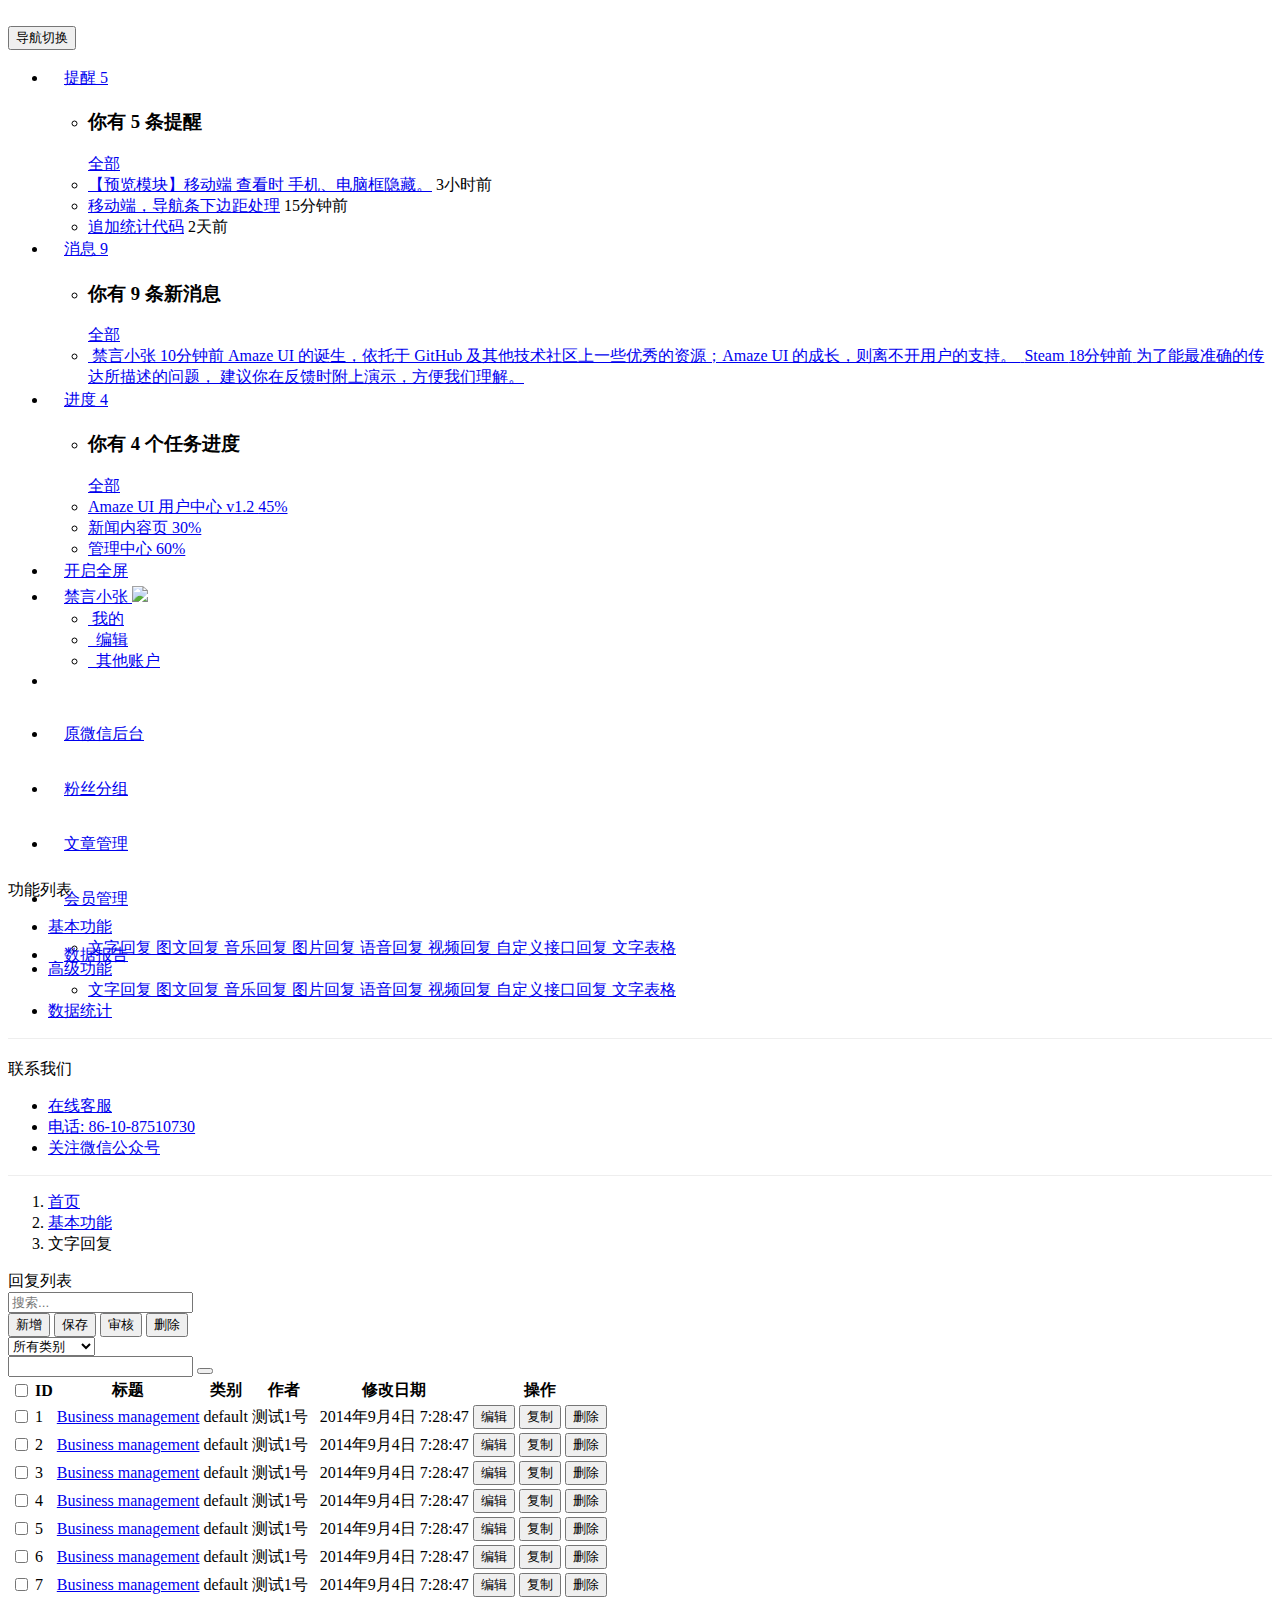
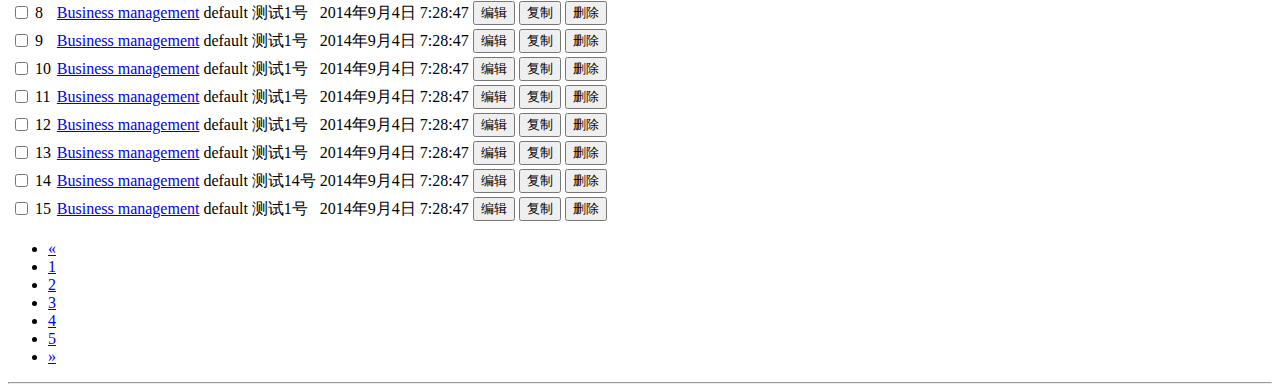
==== admin/table-font-list.html @ ab8e6e26 "左侧面板切换" ====
<!doctype html>
<html>

	<head>
		<meta charset="utf-8">
		<meta http-equiv="X-UA-Compatible" content="IE=edge">
		<title>Amaze UI Admin index Examples</title>
		<meta name="description" content="这是一个 index 页面">
		<meta name="keywords" content="index">
		<meta name="viewport" content="width=device-width, initial-scale=1">
		<meta name="renderer" content="webkit">
		<meta http-equiv="Cache-Control" content="no-siteapp" />
		<link rel="icon" type="image/png" href="assets/i/favicon.png">
		<link rel="apple-touch-icon-precomposed" href="assets/i/app-icon72x72@2x.png">
		<meta name="apple-mobile-web-app-title" content="Amaze UI" />
		<link rel="stylesheet" href="assets/css/amazeui.min.css" />
		<link rel="stylesheet" href="assets/css/admin.css">
		<link rel="stylesheet" href="assets/css/app.css">
		<script src="assets/js/echarts.min.js"></script>
		<style>
			.tpl-page-header-fixed {
				margin-top: 122px;
			}
			
			.nav-list-style {
				height: 52px;
				line-height: 52px;
			}
			
			.am-nav>li>a {
				position: relative;
				display: block;
				padding: .1em 1em;
				border-radius: 0;
				font-size: 16px;
			}
			
			.am-nav>li>a:hover {
				color: #004295;
				/*background-color: #3598dc;*/
				border-bottom: 3px solid #1A5BA1;
			}
			
			.tpl-left-nav-wrapper {
				background-color: white;
				margin-top: 20px;
				border-bottom: 1px solid #eee;
				    box-shadow: inset 0 1px 0 rgba(255, 255, 255, 0.1);
				    border-bottom-left-radius: inherit;
				    border-bottom-right-radius: inherit;
			}
			.tpl-left-nav{
				
			}
			.tpl-left-nav-title {
			        
			}
		</style>
	</head>

	<body data-type="index">

		<header class="am-topbar  admin-header">
			<div class="am-topbar-brand">
				<a href="javascript:;" class="tpl-logo">
					<img src="assets/img/logo.png" alt="">
				</a>
			</div>
			<div class="am-icon-list tpl-header-nav-hover-ico am-fl am-margin-right">

			</div>

			<button class="am-topbar-btn am-topbar-toggle am-btn am-btn-sm am-btn-success am-show-sm-only" data-am-collapse="{target: '#topbar-collapse'}"><span class="am-sr-only">导航切换</span> <span class="am-icon-bars"></span></button>

			<div class="am-collapse am-topbar-collapse" id="topbar-collapse">

				<ul class="am-nav am-nav-pills am-topbar-nav am-topbar-right admin-header-list tpl-header-list">
					<li class="am-dropdown" data-am-dropdown data-am-dropdown-toggle>
						<a class="am-dropdown-toggle tpl-header-list-link" href="javascript:;">
							<span class="am-icon-bell-o"></span> 提醒 <span class="am-badge tpl-badge-success am-round">5</span></span>
						</a>
						<ul class="am-dropdown-content tpl-dropdown-content">
							<li class="tpl-dropdown-content-external">
								<h3>你有 <span class="tpl-color-success">5</span> 条提醒</h3>
								<a href="###">全部</a>
							</li>
							<li class="tpl-dropdown-list-bdbc">
								<a href="#" class="tpl-dropdown-list-fl"><span class="am-icon-btn am-icon-plus tpl-dropdown-ico-btn-size tpl-badge-success"></span> 【预览模块】移动端 查看时 手机、电脑框隐藏。</a>
								<span class="tpl-dropdown-list-fr">3小时前</span>
							</li>
							<li class="tpl-dropdown-list-bdbc">
								<a href="#" class="tpl-dropdown-list-fl"><span class="am-icon-btn am-icon-check tpl-dropdown-ico-btn-size tpl-badge-danger"></span> 移动端，导航条下边距处理</a>
								<span class="tpl-dropdown-list-fr">15分钟前</span>
							</li>
							<li class="tpl-dropdown-list-bdbc">
								<a href="#" class="tpl-dropdown-list-fl"><span class="am-icon-btn am-icon-bell-o tpl-dropdown-ico-btn-size tpl-badge-warning"></span> 追加统计代码</a>
								<span class="tpl-dropdown-list-fr">2天前</span>
							</li>
						</ul>
					</li>
					<li class="am-dropdown" data-am-dropdown data-am-dropdown-toggle>
						<a class="am-dropdown-toggle tpl-header-list-link" href="javascript:;">
							<span class="am-icon-comment-o"></span> 消息 <span class="am-badge tpl-badge-danger am-round">9</span></span>
						</a>
						<ul class="am-dropdown-content tpl-dropdown-content">
							<li class="tpl-dropdown-content-external">
								<h3>你有 <span class="tpl-color-danger">9</span> 条新消息</h3>
								<a href="###">全部</a>
							</li>
							<li>
								<a href="#" class="tpl-dropdown-content-message">
									<span class="tpl-dropdown-content-photo">
                      <img src="assets/img/user02.png" alt=""> </span>
									<span class="tpl-dropdown-content-subject">
                      <span class="tpl-dropdown-content-from"> 禁言小张 </span>
									<span class="tpl-dropdown-content-time">10分钟前 </span>
									</span>
									<span class="tpl-dropdown-content-font"> Amaze UI 的诞生，依托于 GitHub 及其他技术社区上一些优秀的资源；Amaze UI 的成长，则离不开用户的支持。 </span>
								</a>
								<a href="#" class="tpl-dropdown-content-message">
									<span class="tpl-dropdown-content-photo">
                      <img src="assets/img/user03.png" alt=""> </span>
									<span class="tpl-dropdown-content-subject">
                      <span class="tpl-dropdown-content-from"> Steam </span>
									<span class="tpl-dropdown-content-time">18分钟前</span>
									</span>
									<span class="tpl-dropdown-content-font"> 为了能最准确的传达所描述的问题， 建议你在反馈时附上演示，方便我们理解。 </span>
								</a>
							</li>

						</ul>
					</li>
					<li class="am-dropdown" data-am-dropdown data-am-dropdown-toggle>
						<a class="am-dropdown-toggle tpl-header-list-link" href="javascript:;">
							<span class="am-icon-calendar"></span> 进度 <span class="am-badge tpl-badge-primary am-round">4</span></span>
						</a>
						<ul class="am-dropdown-content tpl-dropdown-content">
							<li class="tpl-dropdown-content-external">
								<h3>你有 <span class="tpl-color-primary">4</span> 个任务进度</h3>
								<a href="###">全部</a>
							</li>
							<li>
								<a href="javascript:;" class="tpl-dropdown-content-progress">
									<span class="task">
                        <span class="desc">Amaze UI 用户中心 v1.2 </span>
									<span class="percent">45%</span>
									</span>
									<span class="progress">
                        <div class="am-progress tpl-progress am-progress-striped"><div class="am-progress-bar am-progress-bar-success" style="width:45%"></div></div>
                    </span>
								</a>
							</li>
							<li>
								<a href="javascript:;" class="tpl-dropdown-content-progress">
									<span class="task">
                        <span class="desc">新闻内容页 </span>
									<span class="percent">30%</span>
									</span>
									<span class="progress">
                       <div class="am-progress tpl-progress am-progress-striped"><div class="am-progress-bar am-progress-bar-secondary" style="width:30%"></div></div>
                    </span>
								</a>
							</li>
							<li>
								<a href="javascript:;" class="tpl-dropdown-content-progress">
									<span class="task">
                        <span class="desc">管理中心 </span>
									<span class="percent">60%</span>
									</span>
									<span class="progress">
                        <div class="am-progress tpl-progress am-progress-striped"><div class="am-progress-bar am-progress-bar-warning" style="width:60%"></div></div>
                    </span>
								</a>
							</li>

						</ul>
					</li>
					<li class="am-hide-sm-only">
						<a href="javascript:;" id="admin-fullscreen" class="tpl-header-list-link"><span class="am-icon-arrows-alt"></span> <span class="admin-fullText">开启全屏</span></a>
					</li>

					<li class="am-dropdown" data-am-dropdown data-am-dropdown-toggle>
						<a class="am-dropdown-toggle tpl-header-list-link" href="javascript:;">
							<span class="tpl-header-list-user-nick">禁言小张</span><span class="tpl-header-list-user-ico"> <img src="assets/img/user01.png"></span>
						</a>
						<ul class="am-dropdown-content">
							<li>
								<a href="#"><span class="am-icon-user-secret"></span>&nbsp;我的</a>
							</li>
							<li>
								<a href="#"><span class="am-icon-cog"></span>&nbsp; 编辑</a>
							</li>
							<li>
								<a href="#"><span class="am-icon-users"></span>&nbsp; 其他账户</a>
							</li>
						</ul>
					</li>
					<li>
						<a href="###" class="tpl-header-list-link"><span class="am-icon-sign-out tpl-header-list-ico-out-size"></span></a>
					</li>
				</ul>

				<!--nav-->
				<div class="nav-contain">
					<div class="nav-inner">
						<ul class="am-nav  am-u-md-12 am-topbar-brand am-nav-pills nav-list-style">
							<li class="">
								<a href="../index.html">原微信后台</a>
							</li>
							<li>
								<a href="#">粉丝分组</a>

							</li>
							<li>
								<a href="./example.html">文章管理</a>
							</li>
							<li>
								<a href="./solution.html">会员管理</a>
							</li>
							<li>
								<a href="./news.html">数据报告</a>
								<!-- sub-menu start-->

								<!-- sub-menu end-->
							</li>

						</ul>
					</div>
				</div>
				<!--nav-->
			</div>

		</header>

		<div class="tpl-page-container tpl-page-header-fixed">
			<div class=" tpl-left-nav tpl-left-nav-hover">
				<div class="tpl-left-nav-wrapper">
					<div class="tpl-left-nav-title">
						功能列表
					</div>
					<div class="tpl-left-nav-list">
						<ul class="tpl-left-nav-menu">
							<li class="tpl-left-nav-item">
								<a href="javascript:;" class="nav-link tpl-left-nav-link-list  ">
									<i class="am-icon-gears"style="color: #3774AD;"></i>
									<span>基本功能</span>
									<i class="am-icon-angle-right tpl-left-nav-more-ico am-fr am-margin-right"></i>
								</a>
								<ul class="tpl-left-nav-sub-menu "style="display:block">
									<li>
										<a href="table-font-list.html" class="active" >
											<i class="am-icon-file-text-o" style="color: #1283c8;"></i>
											<span>文字回复</span>
											
										</a>
										<a href="table-font-list.html">
											<i class="am-icon-paste"style="color: #1283c8;"></i>
											<span>图文回复</span>
											
										</a>
										<a href="table-font-list.html">
											<i class="am-icon-music"style="color: #1283c8;"></i>
											<span>音乐回复</span>
											
										</a>
										<a href="table-font-list.html">
											<i class="am-icon-file-image-o"style="color: #1283c8;"></i>
											<span>图片回复</span>
											
										</a>
										<a href="table-font-list.html">
											<i class="am-icon-file-audio-o"style="color: #1283c8;"></i>
											<span>语音回复</span>
											
										</a>
										<a href="table-font-list.html">
											<i class="am-icon-file-movie-o"style="color: #1283c8;"></i>
											<span>视频回复</span>
											
										</a>
										<a href="table-font-list.html">
											<i class="am-icon-gear"style="color: #1283c8;"></i>
											<span>自定义接口回复</span>
											
										</a>
										<a href="table-font-list.html">
											<i class="am-icon-table"style="color: #1283c8;"></i>
											<span>文字表格</span>
											
										</a>

									</li>
								</ul>
							</li>

							<li class="tpl-left-nav-item">
								<a href="javascript:;" class="nav-link tpl-left-nav-link-list">
									<i class="am-icon-suitcase"style="color: #3774AD;"></i>
									<span>高级功能</span>
									<i class="am-icon-angle-right tpl-left-nav-more-ico am-fr am-margin-right"></i>
								</a>
								<ul class="tpl-left-nav-sub-menu">
									<li>
										<a href="table-font-list.html">
											<i class="am-icon-file-text-o"></i>
											<span>文字回复</span>
											
										</a>
										<a href="table-font-list.html">
											<i class="am-icon-paste"></i>
											<span>图文回复</span>
											
										</a>
										<a href="table-font-list.html">
											<i class="am-icon-music"></i>
											<span>音乐回复</span>
											
										</a>
										<a href="table-font-list.html">
											<i class="am-icon-file-image-o"></i>
											<span>图片回复</span>
											
										</a>
										<a href="table-font-list.html">
											<i class="am-icon-file-audio-o"></i>
											<span>语音回复</span>
											
										</a>
										<a href="table-font-list.html">
											<i class="am-icon-file-movie-o"></i>
											<span>视频回复</span>
											
										</a>
										<a href="table-font-list.html">
											<i class="am-icon-gear"></i>
											<span>自定义接口回复</span>
											
										</a>
										<a href="table-font-list.html">
											<i class="am-icon-table"></i>
											<span>文字表格</span>
											
										</a>

									</li>
								</ul>
							</li>

							<li class="tpl-left-nav-item">
								<a href="login.html" class="nav-link tpl-left-nav-link-list">
									<i class="am-icon-pie-chart"style="color: #3774AD;"></i>
									<span>数据统计</span>

								</a>
							</li>
						</ul>
					</div>
				</div>
			
				<div class="tpl-left-nav-wrapper">
					<div class="tpl-left-nav-title">
						联系我们
					</div>
					<div class="tpl-left-nav-list">
						<ul class="tpl-left-nav-menu">
							<li class="tpl-left-nav-item">
								<a href="javascript:;" class="nav-link tpl-left-nav-link-list">
									<i class="am-icon-stethoscope am-success" style="color:#44b549 ;"></i>
									<span>在线客服</span>
									<i class="am-icon-angle-right tpl-left-nav-more-ico am-fr am-margin-right"></i>
								</a>
								
							</li>
							
							<li class="tpl-left-nav-item">
								<a href="javascript:;" class="nav-link tpl-left-nav-link-list">
									<i class="am-icon-phone-square am-secondary" style="color: #0171bc;"></i>
									<span>电话: 86-10-87510730 </span>
									<i class="am-icon-angle-right tpl-left-nav-more-ico am-fr am-margin-right"></i>
								</a>
								
							</li>
							<li class="tpl-left-nav-item">
								<a href="javascript:;" class="nav-link tpl-left-nav-link-list am-success ">
									<i class="am-success am-icon-weixin " style="color:#44b549;"></i>
									<span>关注微信公众号</span>
									<i class="am-icon-angle-right tpl-left-nav-more-ico am-fr am-margin-right"></i>
								</a>
								
							</li>

							
							
							</li>
						</ul>
					</div>
				</div>

			</div>
               <!--内容区域-->
			<div class="tpl-content-wrapper">
            <ol class="am-breadcrumb">
                <li><a href="#" class="am-icon-home">首页</a></li>
                <li><a href="#">基本功能</a></li>
                <li class="am-active">文字回复</li>
            </ol>
            <div class="tpl-portlet-components">
                <div class="portlet-title">
                    <div class="caption font-green bold">
                        <span class="am-icon-code"></span>回复列表
                    </div>
                    <div class="tpl-portlet-input tpl-fz-ml">
                        <div class="portlet-input input-small input-inline">
                            <div class="input-icon right">
                                <i class="am-icon-search"></i>
                                <input type="text" class="form-control form-control-solid" placeholder="搜索..."> </div>
                        </div>
                    </div>


                </div>
                <div class="tpl-block">
                    <div class="am-g">
                        <div class="am-u-sm-12 am-u-md-6">
                            <div class="am-btn-toolbar">
                                <div class="am-btn-group am-btn-group-xs">
                                    <button type="button" class="am-btn am-btn-default am-btn-success"><span class="am-icon-plus"></span> 新增</button>
                                    <button type="button" class="am-btn am-btn-default am-btn-secondary"><span class="am-icon-save"></span> 保存</button>
                                    <button type="button" class="am-btn am-btn-default am-btn-warning"><span class="am-icon-archive"></span> 审核</button>
                                    <button type="button" class="am-btn am-btn-default am-btn-danger"><span class="am-icon-trash-o"></span> 删除</button>
                                </div>
                            </div>
                        </div>
                        <div class="am-u-sm-12 am-u-md-3">
                            <div class="am-form-group">
                                <select data-am-selected="{btnSize: 'sm'}">
              <option value="option1">所有类别</option>
              <option value="option2">IT业界</option>
              <option value="option3">数码产品</option>
              <option value="option3">笔记本电脑</option>
              <option value="option3">平板电脑</option>
              <option value="option3">只能手机</option>
              <option value="option3">超极本</option>
            </select>
                            </div>
                        </div>
                        <div class="am-u-sm-12 am-u-md-3">
                            <div class="am-input-group am-input-group-sm">
                                <input type="text" class="am-form-field">
                                <span class="am-input-group-btn">
            <button class="am-btn  am-btn-default am-btn-success tpl-am-btn-success am-icon-search" type="button"></button>
          </span>
                            </div>
                        </div>
                    </div>
                    <div class="am-g">
                        <div class="am-u-sm-12">
                            <form class="am-form">
                                <table class="am-table am-table-striped am-table-hover table-main">
                                    <thead>
                                        <tr>
                                            <th class="table-check"><input type="checkbox" class="tpl-table-fz-check"></th>
                                            <th class="table-id">ID</th>
                                            <th class="table-title">标题</th>
                                            <th class="table-type">类别</th>
                                            <th class="table-author am-hide-sm-only">作者</th>
                                            <th class="table-date am-hide-sm-only">修改日期</th>
                                            <th class="table-set">操作</th>
                                        </tr>
                                    </thead>
                                    <tbody>
                                        <tr>
                                            <td><input type="checkbox"></td>
                                            <td>1</td>
                                            <td><a href="#">Business management</a></td>
                                            <td>default</td>
                                            <td class="am-hide-sm-only">测试1号</td>
                                            <td class="am-hide-sm-only">2014年9月4日 7:28:47</td>
                                            <td>
                                                <div class="am-btn-toolbar">
                                                    <div class="am-btn-group am-btn-group-xs">
                                                        <button class="am-btn am-btn-default am-btn-xs am-text-secondary"><span class="am-icon-pencil-square-o"></span> 编辑</button>
                                                        <button class="am-btn am-btn-default am-btn-xs am-hide-sm-only"><span class="am-icon-copy"></span> 复制</button>
                                                        <button class="am-btn am-btn-default am-btn-xs am-text-danger am-hide-sm-only"><span class="am-icon-trash-o"></span> 删除</button>
                                                    </div>
                                                </div>
                                            </td>
                                        </tr>
                                        <tr>
                                            <td><input type="checkbox"></td>
                                            <td>2</td>
                                            <td><a href="#">Business management</a></td>
                                            <td>default</td>
                                            <td class="am-hide-sm-only">测试1号</td>
                                            <td class="am-hide-sm-only">2014年9月4日 7:28:47</td>
                                            <td>
                                                <div class="am-btn-toolbar">
                                                    <div class="am-btn-group am-btn-group-xs">
                                                        <button class="am-btn am-btn-default am-btn-xs am-text-secondary"><span class="am-icon-pencil-square-o"></span> 编辑</button>
                                                        <button class="am-btn am-btn-default am-btn-xs am-hide-sm-only"><span class="am-icon-copy"></span> 复制</button>
                                                        <button class="am-btn am-btn-default am-btn-xs am-text-danger am-hide-sm-only"><span class="am-icon-trash-o"></span> 删除</button>
                                                    </div>
                                                </div>
                                            </td>
                                        </tr>
                                        <tr>
                                            <td><input type="checkbox"></td>
                                            <td>3</td>
                                            <td><a href="#">Business management</a></td>
                                            <td>default</td>
                                            <td class="am-hide-sm-only">测试1号</td>
                                            <td class="am-hide-sm-only">2014年9月4日 7:28:47</td>
                                            <td>
                                                <div class="am-btn-toolbar">
                                                    <div class="am-btn-group am-btn-group-xs">
                                                        <button class="am-btn am-btn-default am-btn-xs am-text-secondary"><span class="am-icon-pencil-square-o"></span> 编辑</button>
                                                        <button class="am-btn am-btn-default am-btn-xs am-hide-sm-only"><span class="am-icon-copy"></span> 复制</button>
                                                        <button class="am-btn am-btn-default am-btn-xs am-text-danger am-hide-sm-only"><span class="am-icon-trash-o"></span> 删除</button>
                                                    </div>
                                                </div>
                                            </td>
                                        </tr>
                                        <tr>
                                            <td><input type="checkbox"></td>
                                            <td>4</td>
                                            <td><a href="#">Business management</a></td>
                                            <td>default</td>
                                            <td class="am-hide-sm-only">测试1号</td>
                                            <td class="am-hide-sm-only">2014年9月4日 7:28:47</td>
                                            <td>
                                                <div class="am-btn-toolbar">
                                                    <div class="am-btn-group am-btn-group-xs">
                                                        <button class="am-btn am-btn-default am-btn-xs am-text-secondary"><span class="am-icon-pencil-square-o"></span> 编辑</button>
                                                        <button class="am-btn am-btn-default am-btn-xs am-hide-sm-only"><span class="am-icon-copy"></span> 复制</button>
                                                        <button class="am-btn am-btn-default am-btn-xs am-text-danger am-hide-sm-only"><span class="am-icon-trash-o"></span> 删除</button>
                                                    </div>
                                                </div>
                                            </td>
                                        </tr>
                                        <tr>
                                            <td><input type="checkbox"></td>
                                            <td>5</td>
                                            <td><a href="#">Business management</a></td>
                                            <td>default</td>
                                            <td class="am-hide-sm-only">测试1号</td>
                                            <td class="am-hide-sm-only">2014年9月4日 7:28:47</td>
                                            <td>
                                                <div class="am-btn-toolbar">
                                                    <div class="am-btn-group am-btn-group-xs">
                                                        <button class="am-btn am-btn-default am-btn-xs am-text-secondary"><span class="am-icon-pencil-square-o"></span> 编辑</button>
                                                        <button class="am-btn am-btn-default am-btn-xs am-hide-sm-only"><span class="am-icon-copy"></span> 复制</button>
                                                        <button class="am-btn am-btn-default am-btn-xs am-text-danger am-hide-sm-only"><span class="am-icon-trash-o"></span> 删除</button>
                                                    </div>
                                                </div>
                                            </td>
                                        </tr>
                                        <tr>
                                            <td><input type="checkbox"></td>
                                            <td>6</td>
                                            <td><a href="#">Business management</a></td>
                                            <td>default</td>
                                            <td class="am-hide-sm-only">测试1号</td>
                                            <td class="am-hide-sm-only">2014年9月4日 7:28:47</td>
                                            <td>
                                                <div class="am-btn-toolbar">
                                                    <div class="am-btn-group am-btn-group-xs">
                                                        <button class="am-btn am-btn-default am-btn-xs am-text-secondary"><span class="am-icon-pencil-square-o"></span> 编辑</button>
                                                        <button class="am-btn am-btn-default am-btn-xs am-hide-sm-only"><span class="am-icon-copy"></span> 复制</button>
                                                        <button class="am-btn am-btn-default am-btn-xs am-text-danger am-hide-sm-only"><span class="am-icon-trash-o"></span> 删除</button>
                                                    </div>
                                                </div>
                                            </td>
                                        </tr>
                                        <tr>
                                            <td><input type="checkbox"></td>
                                            <td>7</td>
                                            <td><a href="#">Business management</a></td>
                                            <td>default</td>
                                            <td class="am-hide-sm-only">测试1号</td>
                                            <td class="am-hide-sm-only">2014年9月4日 7:28:47</td>
                                            <td>
                                                <div class="am-btn-toolbar">
                                                    <div class="am-btn-group am-btn-group-xs">
                                                        <button class="am-btn am-btn-default am-btn-xs am-text-secondary"><span class="am-icon-pencil-square-o"></span> 编辑</button>
                                                        <button class="am-btn am-btn-default am-btn-xs am-hide-sm-only"><span class="am-icon-copy"></span> 复制</button>
                                                        <button class="am-btn am-btn-default am-btn-xs am-text-danger am-hide-sm-only"><span class="am-icon-trash-o"></span> 删除</button>
                                                    </div>
                                                </div>
                                            </td>
                                        </tr>
                                        <tr>
                                            <td><input type="checkbox"></td>
                                            <td>8</td>
                                            <td><a href="#">Business management</a></td>
                                            <td>default</td>
                                            <td class="am-hide-sm-only">测试1号</td>
                                            <td class="am-hide-sm-only">2014年9月4日 7:28:47</td>
                                            <td>
                                                <div class="am-btn-toolbar">
                                                    <div class="am-btn-group am-btn-group-xs">
                                                        <button class="am-btn am-btn-default am-btn-xs am-text-secondary"><span class="am-icon-pencil-square-o"></span> 编辑</button>
                                                        <button class="am-btn am-btn-default am-btn-xs am-hide-sm-only"><span class="am-icon-copy"></span> 复制</button>
                                                        <button class="am-btn am-btn-default am-btn-xs am-text-danger am-hide-sm-only"><span class="am-icon-trash-o"></span> 删除</button>
                                                    </div>
                                                </div>
                                            </td>
                                        </tr>
                                        <tr>
                                            <td><input type="checkbox"></td>
                                            <td>9</td>
                                            <td><a href="#">Business management</a></td>
                                            <td>default</td>
                                            <td class="am-hide-sm-only">测试1号</td>
                                            <td class="am-hide-sm-only">2014年9月4日 7:28:47</td>
                                            <td>
                                                <div class="am-btn-toolbar">
                                                    <div class="am-btn-group am-btn-group-xs">
                                                        <button class="am-btn am-btn-default am-btn-xs am-text-secondary"><span class="am-icon-pencil-square-o"></span> 编辑</button>
                                                        <button class="am-btn am-btn-default am-btn-xs am-hide-sm-only"><span class="am-icon-copy"></span> 复制</button>
                                                        <button class="am-btn am-btn-default am-btn-xs am-text-danger am-hide-sm-only"><span class="am-icon-trash-o"></span> 删除</button>
                                                    </div>
                                                </div>
                                            </td>
                                        </tr>
                                        <tr>
                                            <td><input type="checkbox"></td>
                                            <td>10</td>
                                            <td><a href="#">Business management</a></td>
                                            <td>default</td>
                                            <td class="am-hide-sm-only">测试1号</td>
                                            <td class="am-hide-sm-only">2014年9月4日 7:28:47</td>
                                            <td>
                                                <div class="am-btn-toolbar">
                                                    <div class="am-btn-group am-btn-group-xs">
                                                        <button class="am-btn am-btn-default am-btn-xs am-text-secondary"><span class="am-icon-pencil-square-o"></span> 编辑</button>
                                                        <button class="am-btn am-btn-default am-btn-xs am-hide-sm-only"><span class="am-icon-copy"></span> 复制</button>
                                                        <button class="am-btn am-btn-default am-btn-xs am-text-danger am-hide-sm-only"><span class="am-icon-trash-o"></span> 删除</button>
                                                    </div>
                                                </div>
                                            </td>
                                        </tr>
                                        <tr>
                                            <td><input type="checkbox"></td>
                                            <td>11</td>
                                            <td><a href="#">Business management</a></td>
                                            <td>default</td>
                                            <td class="am-hide-sm-only">测试1号</td>
                                            <td class="am-hide-sm-only">2014年9月4日 7:28:47</td>
                                            <td>
                                                <div class="am-btn-toolbar">
                                                    <div class="am-btn-group am-btn-group-xs">
                                                        <button class="am-btn am-btn-default am-btn-xs am-text-secondary"><span class="am-icon-pencil-square-o"></span> 编辑</button>
                                                        <button class="am-btn am-btn-default am-btn-xs am-hide-sm-only"><span class="am-icon-copy"></span> 复制</button>
                                                        <button class="am-btn am-btn-default am-btn-xs am-text-danger am-hide-sm-only"><span class="am-icon-trash-o"></span> 删除</button>
                                                    </div>
                                                </div>
                                            </td>
                                        </tr>
                                        <tr>
                                            <td><input type="checkbox"></td>
                                            <td>12</td>
                                            <td><a href="#">Business management</a></td>
                                            <td>default</td>
                                            <td class="am-hide-sm-only">测试1号</td>
                                            <td class="am-hide-sm-only">2014年9月4日 7:28:47</td>
                                            <td>
                                                <div class="am-btn-toolbar">
                                                    <div class="am-btn-group am-btn-group-xs">
                                                        <button class="am-btn am-btn-default am-btn-xs am-text-secondary"><span class="am-icon-pencil-square-o"></span> 编辑</button>
                                                        <button class="am-btn am-btn-default am-btn-xs am-hide-sm-only"><span class="am-icon-copy"></span> 复制</button>
                                                        <button class="am-btn am-btn-default am-btn-xs am-text-danger am-hide-sm-only"><span class="am-icon-trash-o"></span> 删除</button>
                                                    </div>
                                                </div>
                                            </td>
                                        </tr>
                                        <tr>
                                            <td><input type="checkbox"></td>
                                            <td>13</td>
                                            <td><a href="#">Business management</a></td>
                                            <td>default</td>
                                            <td class="am-hide-sm-only">测试1号</td>
                                            <td class="am-hide-sm-only">2014年9月4日 7:28:47</td>
                                            <td>
                                                <div class="am-btn-toolbar">
                                                    <div class="am-btn-group am-btn-group-xs">
                                                        <button class="am-btn am-btn-default am-btn-xs am-text-secondary"><span class="am-icon-pencil-square-o"></span> 编辑</button>
                                                        <button class="am-btn am-btn-default am-btn-xs am-hide-sm-only"><span class="am-icon-copy"></span> 复制</button>
                                                        <button class="am-btn am-btn-default am-btn-xs am-text-danger am-hide-sm-only"><span class="am-icon-trash-o"></span> 删除</button>
                                                    </div>
                                                </div>
                                            </td>
                                        </tr>
                                        <tr>
                                            <td><input type="checkbox"></td>
                                            <td>14</td>
                                            <td><a href="#">Business management</a></td>
                                            <td>default</td>
                                            <td class="am-hide-sm-only">测试14号</td>
                                            <td class="am-hide-sm-only">2014年9月4日 7:28:47</td>
                                            <td>
                                                <div class="am-btn-toolbar">
                                                    <div class="am-btn-group am-btn-group-xs">
                                                        <button class="am-btn am-btn-default am-btn-xs am-text-secondary"><span class="am-icon-pencil-square-o"></span> 编辑</button>
                                                        <button class="am-btn am-btn-default am-btn-xs am-hide-sm-only"><span class="am-icon-copy"></span> 复制</button>
                                                        <button class="am-btn am-btn-default am-btn-xs am-text-danger am-hide-sm-only"><span class="am-icon-trash-o"></span> 删除</button>
                                                    </div>
                                                </div>
                                            </td>
                                        </tr>
                                        <tr>
                                            <td><input type="checkbox"></td>
                                            <td>15</td>
                                            <td><a href="#">Business management</a></td>
                                            <td>default</td>
                                            <td class="am-hide-sm-only">测试1号</td>
                                            <td class="am-hide-sm-only">2014年9月4日 7:28:47</td>
                                            <td>
                                                <div class="am-btn-toolbar">
                                                    <div class="am-btn-group am-btn-group-xs">
                                                        <button class="am-btn am-btn-default am-btn-xs am-text-secondary"><span class="am-icon-pencil-square-o"></span> 编辑</button>
                                                        <button class="am-btn am-btn-default am-btn-xs am-hide-sm-only"><span class="am-icon-copy"></span> 复制</button>
                                                        <button class="am-btn am-btn-default am-btn-xs am-text-danger am-hide-sm-only"><span class="am-icon-trash-o"></span> 删除</button>
                                                    </div>
                                                </div>
                                            </td>
                                        </tr>
                                    </tbody>
                                </table>
                                <div class="am-cf">

                                    <div class="am-fr">
                                        <ul class="am-pagination tpl-pagination">
                                            <li class="am-disabled"><a href="#">«</a></li>
                                            <li class="am-active"><a href="#">1</a></li>
                                            <li><a href="#">2</a></li>
                                            <li><a href="#">3</a></li>
                                            <li><a href="#">4</a></li>
                                            <li><a href="#">5</a></li>
                                            <li><a href="#">»</a></li>
                                        </ul>
                                    </div>
                                </div>
                                <hr>

                            </form>
                        </div>

                    </div>
                </div>
                <div class="tpl-alert"></div>
            </div>










        </div>

   

		</div>

		<script src="assets/js/jquery.min.js"></script>
		<script src="assets/js/amazeui.min.js"></script>
		<script src="assets/js/iscroll.js"></script>
		<script src="assets/js/app.js"></script>
	</body>

</html>
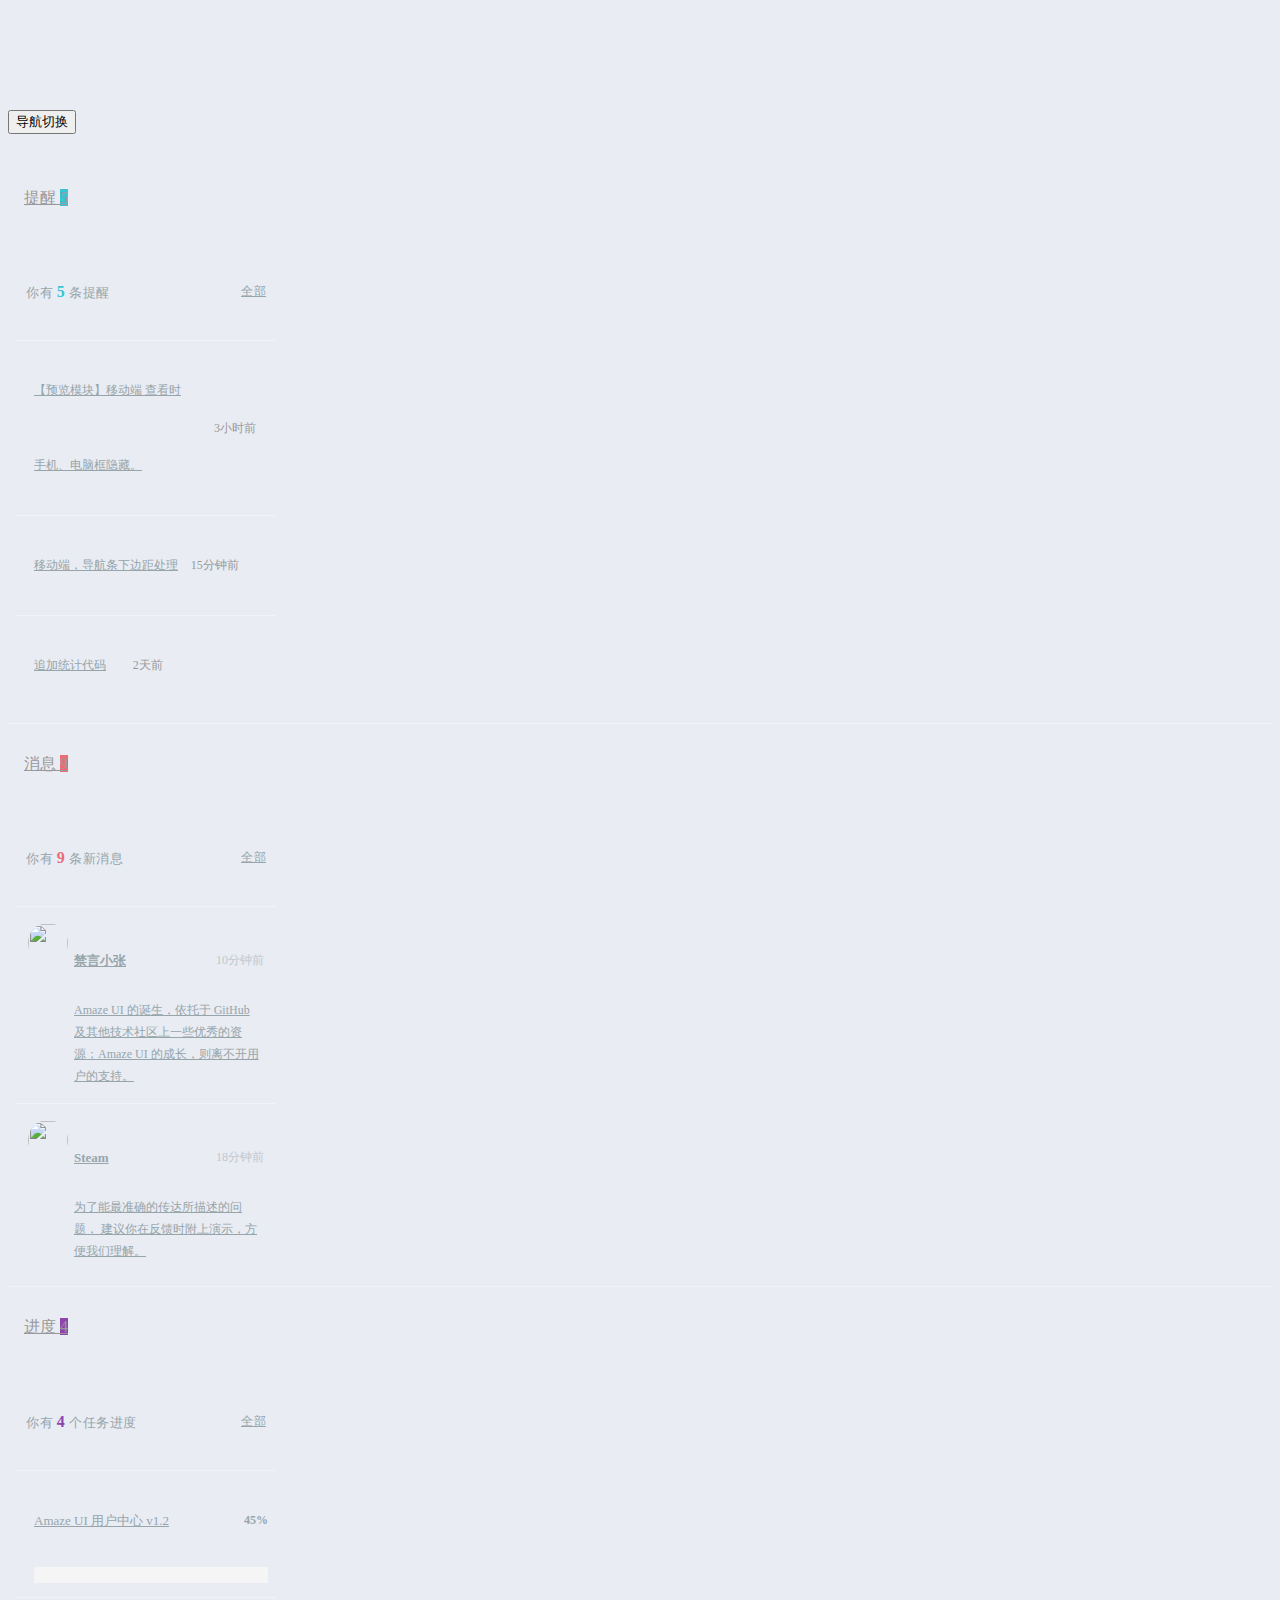
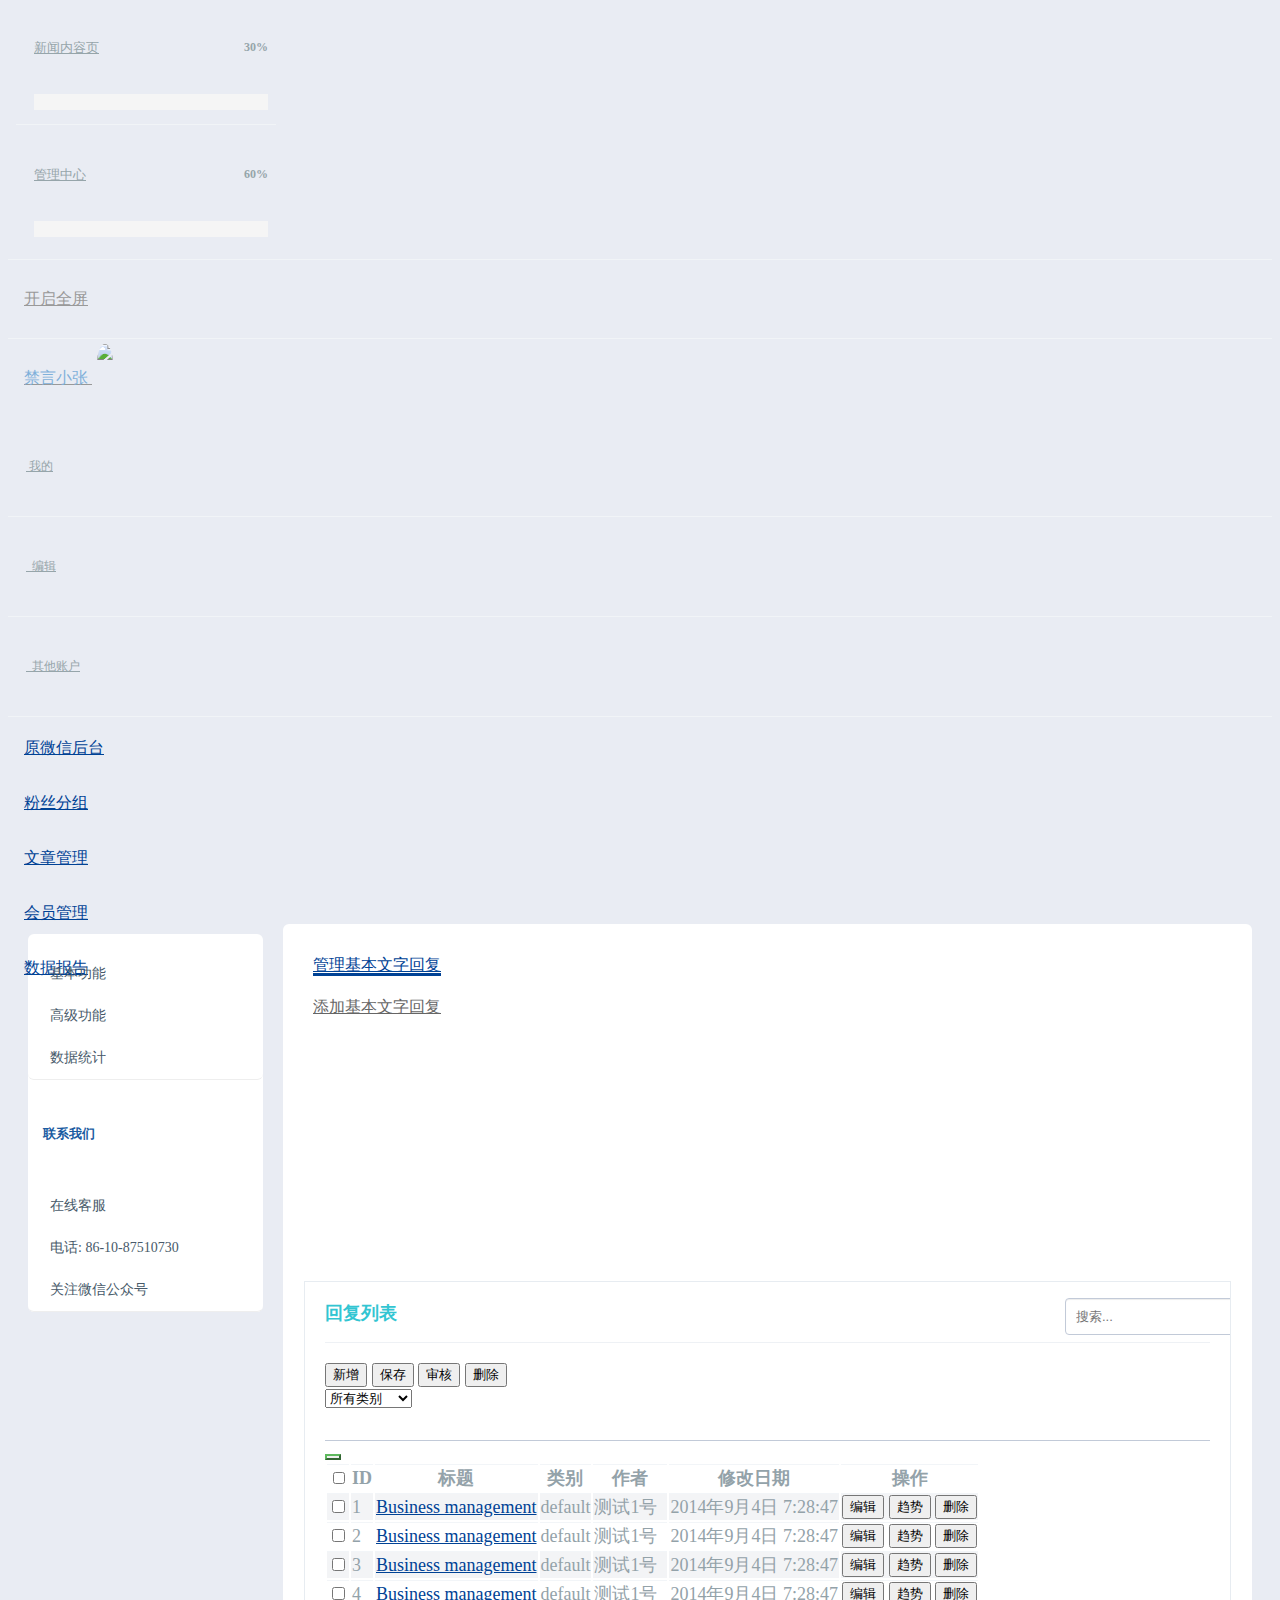
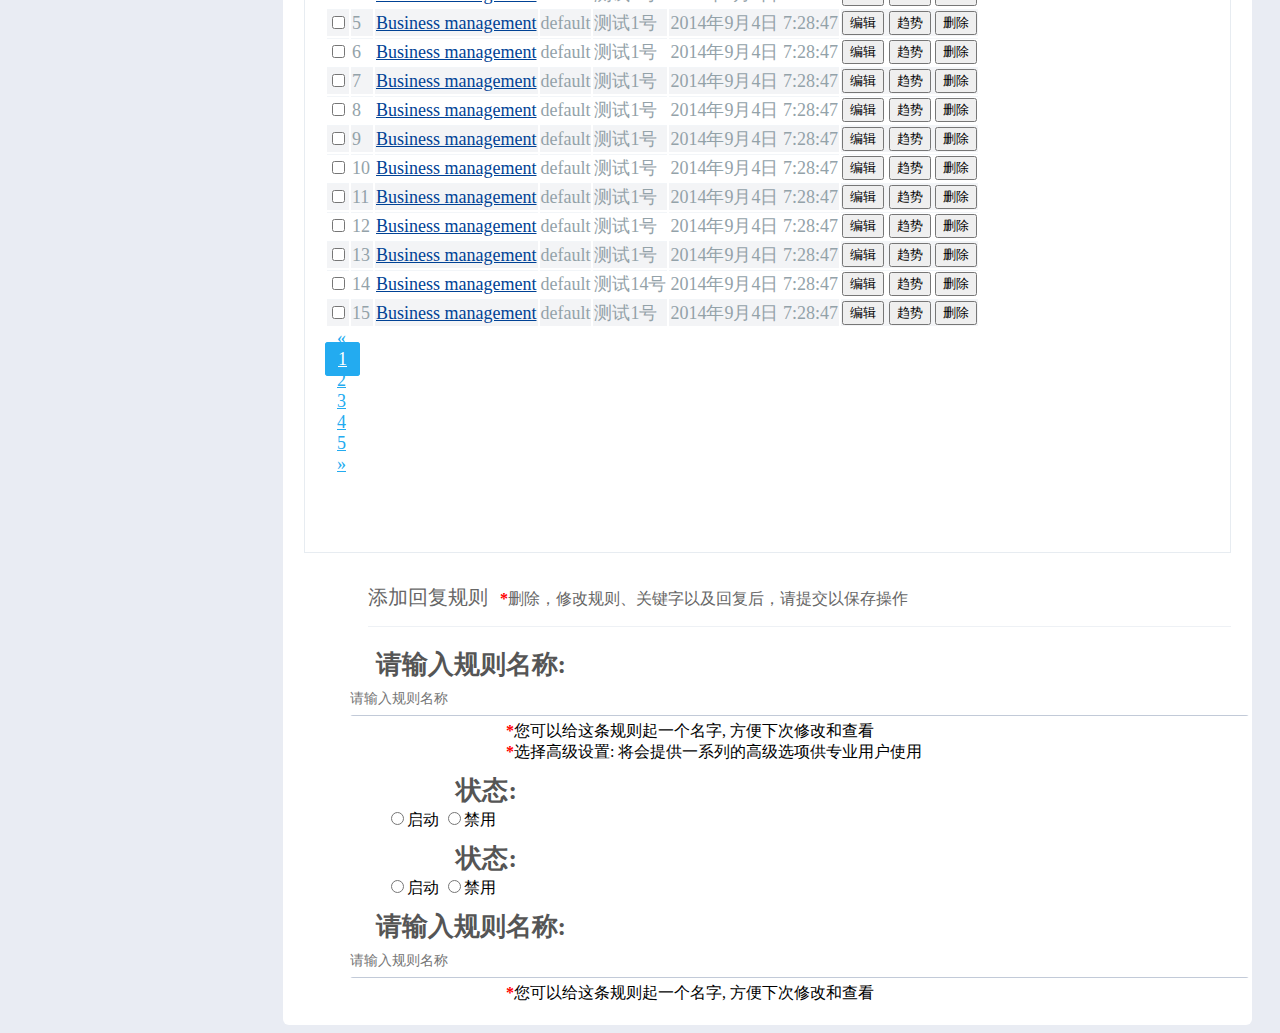
==== commit 41ed24cd: "细节调整" ====
--- a/admin/table-font-list.html
+++ b/admin/table-font-list.html
@@ -45,15 +45,55 @@
 				background-color: white;
 				margin-top: 20px;
 				border-bottom: 1px solid #eee;
-				    box-shadow: inset 0 1px 0 rgba(255, 255, 255, 0.1);
-				    border-bottom-left-radius: inherit;
-				    border-bottom-right-radius: inherit;
-			}
-			.tpl-left-nav{
-				
-			}
-			.tpl-left-nav-title {
-			        
+				box-shadow: inset 0 1px 0 rgba(255, 255, 255, 0.1);
+				border-bottom-left-radius: inherit;
+				border-bottom-right-radius: inherit;
+			}
+			
+			.am-tabs-default .am-tabs-nav {
+				line-height: 40px;
+				background-color: white;
+			}
+			
+			.am-tabs-default .am-tabs-nav>.am-active a {
+				background-color: white;
+				color: #004295;
+				border-bottom: 3px solid #004295;
+			}
+			
+			.am-tabs-default .am-tabs-nav a {
+				color: #666;
+				line-height: 42px;
+				margin-left: 10px;
+			}
+			
+			.am-tabs {
+				background-color: white;
+				padding: 20px;
+				border-radius: 6px;
+			}
+			
+			.fixleft {
+				margin-left: 64px;
+				margin-top: 10px;
+			}
+			
+			.am-input-group-label {
+				height: 38px;
+				padding: 0 1em;
+				font-size: 1.6rem;
+				font-weight: 600;
+				line-height: 36px;
+				color: #555;
+				text-align: center;
+				background-color: #FFFFFF;
+				border: none;
+				border-radius: 0;
+			}
+			
+			.form-field:focus {
+				background-color: #fefffe;
+				border-color: #409EFF;
 			}
 		</style>
 	</head>
@@ -235,58 +275,56 @@
 		<div class="tpl-page-container tpl-page-header-fixed">
 			<div class=" tpl-left-nav tpl-left-nav-hover">
 				<div class="tpl-left-nav-wrapper">
-					<div class="tpl-left-nav-title">
-						功能列表
-					</div>
+
 					<div class="tpl-left-nav-list">
 						<ul class="tpl-left-nav-menu">
 							<li class="tpl-left-nav-item">
-								<a href="javascript:;" class="nav-link tpl-left-nav-link-list  ">
-									<i class="am-icon-gears"style="color: #3774AD;"></i>
+								<a href="javascript:;" class="nav-link tpl-left-nav-link-list ">
+									<i class="am-icon-gears" style="color: #3774AD;"></i>
 									<span>基本功能</span>
 									<i class="am-icon-angle-right tpl-left-nav-more-ico am-fr am-margin-right"></i>
 								</a>
-								<ul class="tpl-left-nav-sub-menu "style="display:block">
+								<ul class="tpl-left-nav-sub-menu ">
 									<li>
-										<a href="table-font-list.html" class="active" >
+										<a href="table-font-list.html">
 											<i class="am-icon-file-text-o" style="color: #1283c8;"></i>
 											<span>文字回复</span>
-											
-										</a>
-										<a href="table-font-list.html">
-											<i class="am-icon-paste"style="color: #1283c8;"></i>
+
+										</a>
+										<a href="table-font-list.html">
+											<i class="am-icon-paste" style="color: #1283c8;"></i>
 											<span>图文回复</span>
-											
-										</a>
-										<a href="table-font-list.html">
-											<i class="am-icon-music"style="color: #1283c8;"></i>
+
+										</a>
+										<a href="table-font-list.html">
+											<i class="am-icon-music" style="color: #1283c8;"></i>
 											<span>音乐回复</span>
-											
-										</a>
-										<a href="table-font-list.html">
-											<i class="am-icon-file-image-o"style="color: #1283c8;"></i>
+
+										</a>
+										<a href="table-font-list.html">
+											<i class="am-icon-file-image-o" style="color: #1283c8;"></i>
 											<span>图片回复</span>
-											
-										</a>
-										<a href="table-font-list.html">
-											<i class="am-icon-file-audio-o"style="color: #1283c8;"></i>
+
+										</a>
+										<a href="table-font-list.html">
+											<i class="am-icon-file-audio-o" style="color: #1283c8;"></i>
 											<span>语音回复</span>
-											
-										</a>
-										<a href="table-font-list.html">
-											<i class="am-icon-file-movie-o"style="color: #1283c8;"></i>
+
+										</a>
+										<a href="table-font-list.html">
+											<i class="am-icon-file-movie-o" style="color: #1283c8;"></i>
 											<span>视频回复</span>
-											
-										</a>
-										<a href="table-font-list.html">
-											<i class="am-icon-gear"style="color: #1283c8;"></i>
+
+										</a>
+										<a href="table-font-list.html">
+											<i class="am-icon-gear" style="color: #1283c8;"></i>
 											<span>自定义接口回复</span>
-											
-										</a>
-										<a href="table-font-list.html">
-											<i class="am-icon-table"style="color: #1283c8;"></i>
+
+										</a>
+										<a href="table-font-list.html">
+											<i class="am-icon-table" style="color: #1283c8;"></i>
 											<span>文字表格</span>
-											
+
 										</a>
 
 									</li>
@@ -295,7 +333,7 @@
 
 							<li class="tpl-left-nav-item">
 								<a href="javascript:;" class="nav-link tpl-left-nav-link-list">
-									<i class="am-icon-suitcase"style="color: #3774AD;"></i>
+									<i class="am-icon-suitcase" style="color: #3774AD;"></i>
 									<span>高级功能</span>
 									<i class="am-icon-angle-right tpl-left-nav-more-ico am-fr am-margin-right"></i>
 								</a>
@@ -304,42 +342,42 @@
 										<a href="table-font-list.html">
 											<i class="am-icon-file-text-o"></i>
 											<span>文字回复</span>
-											
+
 										</a>
 										<a href="table-font-list.html">
 											<i class="am-icon-paste"></i>
 											<span>图文回复</span>
-											
+
 										</a>
 										<a href="table-font-list.html">
 											<i class="am-icon-music"></i>
 											<span>音乐回复</span>
-											
+
 										</a>
 										<a href="table-font-list.html">
 											<i class="am-icon-file-image-o"></i>
 											<span>图片回复</span>
-											
+
 										</a>
 										<a href="table-font-list.html">
 											<i class="am-icon-file-audio-o"></i>
 											<span>语音回复</span>
-											
+
 										</a>
 										<a href="table-font-list.html">
 											<i class="am-icon-file-movie-o"></i>
 											<span>视频回复</span>
-											
+
 										</a>
 										<a href="table-font-list.html">
 											<i class="am-icon-gear"></i>
 											<span>自定义接口回复</span>
-											
+
 										</a>
 										<a href="table-font-list.html">
 											<i class="am-icon-table"></i>
 											<span>文字表格</span>
-											
+
 										</a>
 
 									</li>
@@ -348,7 +386,7 @@
 
 							<li class="tpl-left-nav-item">
 								<a href="login.html" class="nav-link tpl-left-nav-link-list">
-									<i class="am-icon-pie-chart"style="color: #3774AD;"></i>
+									<i class="am-icon-pie-chart" style="color: #3774AD;"></i>
 									<span>数据统计</span>
 
 								</a>
@@ -356,7 +394,7 @@
 						</ul>
 					</div>
 				</div>
-			
+
 				<div class="tpl-left-nav-wrapper">
 					<div class="tpl-left-nav-title">
 						联系我们
@@ -369,16 +407,16 @@
 									<span>在线客服</span>
 									<i class="am-icon-angle-right tpl-left-nav-more-ico am-fr am-margin-right"></i>
 								</a>
-								
-							</li>
-							
+
+							</li>
+
 							<li class="tpl-left-nav-item">
 								<a href="javascript:;" class="nav-link tpl-left-nav-link-list">
 									<i class="am-icon-phone-square am-secondary" style="color: #0171bc;"></i>
 									<span>电话: 86-10-87510730 </span>
 									<i class="am-icon-angle-right tpl-left-nav-more-ico am-fr am-margin-right"></i>
 								</a>
-								
+
 							</li>
 							<li class="tpl-left-nav-item">
 								<a href="javascript:;" class="nav-link tpl-left-nav-link-list am-success ">
@@ -386,382 +424,535 @@
 									<span>关注微信公众号</span>
 									<i class="am-icon-angle-right tpl-left-nav-more-ico am-fr am-margin-right"></i>
 								</a>
-								
-							</li>
-
-							
-							
+
+							</li>
+
 							</li>
 						</ul>
 					</div>
 				</div>
 
 			</div>
-               <!--内容区域-->
+			<!--内容区域-->
 			<div class="tpl-content-wrapper">
-            <ol class="am-breadcrumb">
-                <li><a href="#" class="am-icon-home">首页</a></li>
-                <li><a href="#">基本功能</a></li>
-                <li class="am-active">文字回复</li>
-            </ol>
-            <div class="tpl-portlet-components">
-                <div class="portlet-title">
-                    <div class="caption font-green bold">
-                        <span class="am-icon-code"></span>回复列表
-                    </div>
-                    <div class="tpl-portlet-input tpl-fz-ml">
-                        <div class="portlet-input input-small input-inline">
-                            <div class="input-icon right">
-                                <i class="am-icon-search"></i>
-                                <input type="text" class="form-control form-control-solid" placeholder="搜索..."> </div>
-                        </div>
-                    </div>
-
-
-                </div>
-                <div class="tpl-block">
-                    <div class="am-g">
-                        <div class="am-u-sm-12 am-u-md-6">
-                            <div class="am-btn-toolbar">
-                                <div class="am-btn-group am-btn-group-xs">
-                                    <button type="button" class="am-btn am-btn-default am-btn-success"><span class="am-icon-plus"></span> 新增</button>
-                                    <button type="button" class="am-btn am-btn-default am-btn-secondary"><span class="am-icon-save"></span> 保存</button>
-                                    <button type="button" class="am-btn am-btn-default am-btn-warning"><span class="am-icon-archive"></span> 审核</button>
-                                    <button type="button" class="am-btn am-btn-default am-btn-danger"><span class="am-icon-trash-o"></span> 删除</button>
-                                </div>
-                            </div>
-                        </div>
-                        <div class="am-u-sm-12 am-u-md-3">
-                            <div class="am-form-group">
-                                <select data-am-selected="{btnSize: 'sm'}">
-              <option value="option1">所有类别</option>
-              <option value="option2">IT业界</option>
-              <option value="option3">数码产品</option>
-              <option value="option3">笔记本电脑</option>
-              <option value="option3">平板电脑</option>
-              <option value="option3">只能手机</option>
-              <option value="option3">超极本</option>
-            </select>
-                            </div>
-                        </div>
-                        <div class="am-u-sm-12 am-u-md-3">
-                            <div class="am-input-group am-input-group-sm">
-                                <input type="text" class="am-form-field">
-                                <span class="am-input-group-btn">
+				<div data-am-widget="tabs" class="am-tabs am-tabs-default ">
+					<ul class="am-tabs-nav am-cf am-u-md-2">
+						<li class="am-active">
+							<a href="[data-tab-panel-0]">管理基本文字回复</a>
+						</li>
+						<li class="">
+							<a href="[data-tab-panel-1]">添加基本文字回复</a>
+						</li>
+						<li class="">
+							<a href="[data-tab-panel-1]"></a>
+						</li>
+						<li class="">
+							<a href="[data-tab-panel-1]"></a>
+						</li>
+						<li class="">
+							<a href="[data-tab-panel-1]"></a>
+						</li>
+						<li class="">
+							<a href="[data-tab-panel-1]"></a>
+						</li>
+						<li class="">
+							<a href="[data-tab-panel-1]"></a>
+						</li>
+						<li class="">
+							<a href="[data-tab-panel-1]"></a>
+						</li>
+					</ul>
+					<div class="am-tabs-bd " style="border: 1px solid #fff;">
+						<div data-tab-panel-0 class="am-tab-panel am-active">
+							<div class="tpl-portlet-components">
+
+								<div class="portlet-title">
+									<div class="caption font-green bold">
+										<span class="am-icon-code"></span>回复列表
+									</div>
+									<div class="tpl-portlet-input tpl-fz-ml">
+										<div class="portlet-input input-small input-inline">
+											<div class="input-icon right">
+												<i class="am-icon-search"></i>
+												<input type="text" class="form-control form-control-solid" placeholder="搜索..."> </div>
+										</div>
+									</div>
+
+								</div>
+								<div class="tpl-block">
+									<div class="am-g">
+										<div class="am-u-sm-12 am-u-md-6">
+											<div class="am-btn-toolbar">
+												<div class="am-btn-group am-btn-group-xs">
+													<button type="button" class="am-btn am-btn-default am-btn-success"><span class="am-icon-plus"></span> 新增</button>
+													<button type="button" class="am-btn am-btn-default am-btn-secondary"><span class="am-icon-save"></span> 保存</button>
+													<button type="button" class="am-btn am-btn-default am-btn-warning"><span class="am-icon-archive"></span> 审核</button>
+													<button type="button" class="am-btn am-btn-default am-btn-danger"><span class="am-icon-trash-o"></span> 删除</button>
+												</div>
+											</div>
+										</div>
+										<div class="am-u-sm-12 am-u-md-3">
+											<div class="am-form-group">
+												<select data-am-selected="{btnSize: 'sm'}">
+													<option value="option1">所有类别</option>
+													<option value="option2">IT业界</option>
+													<option value="option3">数码产品</option>
+													<option value="option3">笔记本电脑</option>
+													<option value="option3">平板电脑</option>
+													<option value="option3">只能手机</option>
+													<option value="option3">超极本</option>
+												</select>
+											</div>
+										</div>
+										<div class="am-u-sm-12 am-u-md-3">
+											<div class="am-input-group am-input-group-sm">
+												<input type="text" class="am-form-field">
+												<span class="am-input-group-btn">
             <button class="am-btn  am-btn-default am-btn-success tpl-am-btn-success am-icon-search" type="button"></button>
           </span>
-                            </div>
-                        </div>
-                    </div>
-                    <div class="am-g">
-                        <div class="am-u-sm-12">
-                            <form class="am-form">
-                                <table class="am-table am-table-striped am-table-hover table-main">
-                                    <thead>
-                                        <tr>
-                                            <th class="table-check"><input type="checkbox" class="tpl-table-fz-check"></th>
-                                            <th class="table-id">ID</th>
-                                            <th class="table-title">标题</th>
-                                            <th class="table-type">类别</th>
-                                            <th class="table-author am-hide-sm-only">作者</th>
-                                            <th class="table-date am-hide-sm-only">修改日期</th>
-                                            <th class="table-set">操作</th>
-                                        </tr>
-                                    </thead>
-                                    <tbody>
-                                        <tr>
-                                            <td><input type="checkbox"></td>
-                                            <td>1</td>
-                                            <td><a href="#">Business management</a></td>
-                                            <td>default</td>
-                                            <td class="am-hide-sm-only">测试1号</td>
-                                            <td class="am-hide-sm-only">2014年9月4日 7:28:47</td>
-                                            <td>
-                                                <div class="am-btn-toolbar">
-                                                    <div class="am-btn-group am-btn-group-xs">
-                                                        <button class="am-btn am-btn-default am-btn-xs am-text-secondary"><span class="am-icon-pencil-square-o"></span> 编辑</button>
-                                                        <button class="am-btn am-btn-default am-btn-xs am-hide-sm-only"><span class="am-icon-copy"></span> 复制</button>
-                                                        <button class="am-btn am-btn-default am-btn-xs am-text-danger am-hide-sm-only"><span class="am-icon-trash-o"></span> 删除</button>
-                                                    </div>
-                                                </div>
-                                            </td>
-                                        </tr>
-                                        <tr>
-                                            <td><input type="checkbox"></td>
-                                            <td>2</td>
-                                            <td><a href="#">Business management</a></td>
-                                            <td>default</td>
-                                            <td class="am-hide-sm-only">测试1号</td>
-                                            <td class="am-hide-sm-only">2014年9月4日 7:28:47</td>
-                                            <td>
-                                                <div class="am-btn-toolbar">
-                                                    <div class="am-btn-group am-btn-group-xs">
-                                                        <button class="am-btn am-btn-default am-btn-xs am-text-secondary"><span class="am-icon-pencil-square-o"></span> 编辑</button>
-                                                        <button class="am-btn am-btn-default am-btn-xs am-hide-sm-only"><span class="am-icon-copy"></span> 复制</button>
-                                                        <button class="am-btn am-btn-default am-btn-xs am-text-danger am-hide-sm-only"><span class="am-icon-trash-o"></span> 删除</button>
-                                                    </div>
-                                                </div>
-                                            </td>
-                                        </tr>
-                                        <tr>
-                                            <td><input type="checkbox"></td>
-                                            <td>3</td>
-                                            <td><a href="#">Business management</a></td>
-                                            <td>default</td>
-                                            <td class="am-hide-sm-only">测试1号</td>
-                                            <td class="am-hide-sm-only">2014年9月4日 7:28:47</td>
-                                            <td>
-                                                <div class="am-btn-toolbar">
-                                                    <div class="am-btn-group am-btn-group-xs">
-                                                        <button class="am-btn am-btn-default am-btn-xs am-text-secondary"><span class="am-icon-pencil-square-o"></span> 编辑</button>
-                                                        <button class="am-btn am-btn-default am-btn-xs am-hide-sm-only"><span class="am-icon-copy"></span> 复制</button>
-                                                        <button class="am-btn am-btn-default am-btn-xs am-text-danger am-hide-sm-only"><span class="am-icon-trash-o"></span> 删除</button>
-                                                    </div>
-                                                </div>
-                                            </td>
-                                        </tr>
-                                        <tr>
-                                            <td><input type="checkbox"></td>
-                                            <td>4</td>
-                                            <td><a href="#">Business management</a></td>
-                                            <td>default</td>
-                                            <td class="am-hide-sm-only">测试1号</td>
-                                            <td class="am-hide-sm-only">2014年9月4日 7:28:47</td>
-                                            <td>
-                                                <div class="am-btn-toolbar">
-                                                    <div class="am-btn-group am-btn-group-xs">
-                                                        <button class="am-btn am-btn-default am-btn-xs am-text-secondary"><span class="am-icon-pencil-square-o"></span> 编辑</button>
-                                                        <button class="am-btn am-btn-default am-btn-xs am-hide-sm-only"><span class="am-icon-copy"></span> 复制</button>
-                                                        <button class="am-btn am-btn-default am-btn-xs am-text-danger am-hide-sm-only"><span class="am-icon-trash-o"></span> 删除</button>
-                                                    </div>
-                                                </div>
-                                            </td>
-                                        </tr>
-                                        <tr>
-                                            <td><input type="checkbox"></td>
-                                            <td>5</td>
-                                            <td><a href="#">Business management</a></td>
-                                            <td>default</td>
-                                            <td class="am-hide-sm-only">测试1号</td>
-                                            <td class="am-hide-sm-only">2014年9月4日 7:28:47</td>
-                                            <td>
-                                                <div class="am-btn-toolbar">
-                                                    <div class="am-btn-group am-btn-group-xs">
-                                                        <button class="am-btn am-btn-default am-btn-xs am-text-secondary"><span class="am-icon-pencil-square-o"></span> 编辑</button>
-                                                        <button class="am-btn am-btn-default am-btn-xs am-hide-sm-only"><span class="am-icon-copy"></span> 复制</button>
-                                                        <button class="am-btn am-btn-default am-btn-xs am-text-danger am-hide-sm-only"><span class="am-icon-trash-o"></span> 删除</button>
-                                                    </div>
-                                                </div>
-                                            </td>
-                                        </tr>
-                                        <tr>
-                                            <td><input type="checkbox"></td>
-                                            <td>6</td>
-                                            <td><a href="#">Business management</a></td>
-                                            <td>default</td>
-                                            <td class="am-hide-sm-only">测试1号</td>
-                                            <td class="am-hide-sm-only">2014年9月4日 7:28:47</td>
-                                            <td>
-                                                <div class="am-btn-toolbar">
-                                                    <div class="am-btn-group am-btn-group-xs">
-                                                        <button class="am-btn am-btn-default am-btn-xs am-text-secondary"><span class="am-icon-pencil-square-o"></span> 编辑</button>
-                                                        <button class="am-btn am-btn-default am-btn-xs am-hide-sm-only"><span class="am-icon-copy"></span> 复制</button>
-                                                        <button class="am-btn am-btn-default am-btn-xs am-text-danger am-hide-sm-only"><span class="am-icon-trash-o"></span> 删除</button>
-                                                    </div>
-                                                </div>
-                                            </td>
-                                        </tr>
-                                        <tr>
-                                            <td><input type="checkbox"></td>
-                                            <td>7</td>
-                                            <td><a href="#">Business management</a></td>
-                                            <td>default</td>
-                                            <td class="am-hide-sm-only">测试1号</td>
-                                            <td class="am-hide-sm-only">2014年9月4日 7:28:47</td>
-                                            <td>
-                                                <div class="am-btn-toolbar">
-                                                    <div class="am-btn-group am-btn-group-xs">
-                                                        <button class="am-btn am-btn-default am-btn-xs am-text-secondary"><span class="am-icon-pencil-square-o"></span> 编辑</button>
-                                                        <button class="am-btn am-btn-default am-btn-xs am-hide-sm-only"><span class="am-icon-copy"></span> 复制</button>
-                                                        <button class="am-btn am-btn-default am-btn-xs am-text-danger am-hide-sm-only"><span class="am-icon-trash-o"></span> 删除</button>
-                                                    </div>
-                                                </div>
-                                            </td>
-                                        </tr>
-                                        <tr>
-                                            <td><input type="checkbox"></td>
-                                            <td>8</td>
-                                            <td><a href="#">Business management</a></td>
-                                            <td>default</td>
-                                            <td class="am-hide-sm-only">测试1号</td>
-                                            <td class="am-hide-sm-only">2014年9月4日 7:28:47</td>
-                                            <td>
-                                                <div class="am-btn-toolbar">
-                                                    <div class="am-btn-group am-btn-group-xs">
-                                                        <button class="am-btn am-btn-default am-btn-xs am-text-secondary"><span class="am-icon-pencil-square-o"></span> 编辑</button>
-                                                        <button class="am-btn am-btn-default am-btn-xs am-hide-sm-only"><span class="am-icon-copy"></span> 复制</button>
-                                                        <button class="am-btn am-btn-default am-btn-xs am-text-danger am-hide-sm-only"><span class="am-icon-trash-o"></span> 删除</button>
-                                                    </div>
-                                                </div>
-                                            </td>
-                                        </tr>
-                                        <tr>
-                                            <td><input type="checkbox"></td>
-                                            <td>9</td>
-                                            <td><a href="#">Business management</a></td>
-                                            <td>default</td>
-                                            <td class="am-hide-sm-only">测试1号</td>
-                                            <td class="am-hide-sm-only">2014年9月4日 7:28:47</td>
-                                            <td>
-                                                <div class="am-btn-toolbar">
-                                                    <div class="am-btn-group am-btn-group-xs">
-                                                        <button class="am-btn am-btn-default am-btn-xs am-text-secondary"><span class="am-icon-pencil-square-o"></span> 编辑</button>
-                                                        <button class="am-btn am-btn-default am-btn-xs am-hide-sm-only"><span class="am-icon-copy"></span> 复制</button>
-                                                        <button class="am-btn am-btn-default am-btn-xs am-text-danger am-hide-sm-only"><span class="am-icon-trash-o"></span> 删除</button>
-                                                    </div>
-                                                </div>
-                                            </td>
-                                        </tr>
-                                        <tr>
-                                            <td><input type="checkbox"></td>
-                                            <td>10</td>
-                                            <td><a href="#">Business management</a></td>
-                                            <td>default</td>
-                                            <td class="am-hide-sm-only">测试1号</td>
-                                            <td class="am-hide-sm-only">2014年9月4日 7:28:47</td>
-                                            <td>
-                                                <div class="am-btn-toolbar">
-                                                    <div class="am-btn-group am-btn-group-xs">
-                                                        <button class="am-btn am-btn-default am-btn-xs am-text-secondary"><span class="am-icon-pencil-square-o"></span> 编辑</button>
-                                                        <button class="am-btn am-btn-default am-btn-xs am-hide-sm-only"><span class="am-icon-copy"></span> 复制</button>
-                                                        <button class="am-btn am-btn-default am-btn-xs am-text-danger am-hide-sm-only"><span class="am-icon-trash-o"></span> 删除</button>
-                                                    </div>
-                                                </div>
-                                            </td>
-                                        </tr>
-                                        <tr>
-                                            <td><input type="checkbox"></td>
-                                            <td>11</td>
-                                            <td><a href="#">Business management</a></td>
-                                            <td>default</td>
-                                            <td class="am-hide-sm-only">测试1号</td>
-                                            <td class="am-hide-sm-only">2014年9月4日 7:28:47</td>
-                                            <td>
-                                                <div class="am-btn-toolbar">
-                                                    <div class="am-btn-group am-btn-group-xs">
-                                                        <button class="am-btn am-btn-default am-btn-xs am-text-secondary"><span class="am-icon-pencil-square-o"></span> 编辑</button>
-                                                        <button class="am-btn am-btn-default am-btn-xs am-hide-sm-only"><span class="am-icon-copy"></span> 复制</button>
-                                                        <button class="am-btn am-btn-default am-btn-xs am-text-danger am-hide-sm-only"><span class="am-icon-trash-o"></span> 删除</button>
-                                                    </div>
-                                                </div>
-                                            </td>
-                                        </tr>
-                                        <tr>
-                                            <td><input type="checkbox"></td>
-                                            <td>12</td>
-                                            <td><a href="#">Business management</a></td>
-                                            <td>default</td>
-                                            <td class="am-hide-sm-only">测试1号</td>
-                                            <td class="am-hide-sm-only">2014年9月4日 7:28:47</td>
-                                            <td>
-                                                <div class="am-btn-toolbar">
-                                                    <div class="am-btn-group am-btn-group-xs">
-                                                        <button class="am-btn am-btn-default am-btn-xs am-text-secondary"><span class="am-icon-pencil-square-o"></span> 编辑</button>
-                                                        <button class="am-btn am-btn-default am-btn-xs am-hide-sm-only"><span class="am-icon-copy"></span> 复制</button>
-                                                        <button class="am-btn am-btn-default am-btn-xs am-text-danger am-hide-sm-only"><span class="am-icon-trash-o"></span> 删除</button>
-                                                    </div>
-                                                </div>
-                                            </td>
-                                        </tr>
-                                        <tr>
-                                            <td><input type="checkbox"></td>
-                                            <td>13</td>
-                                            <td><a href="#">Business management</a></td>
-                                            <td>default</td>
-                                            <td class="am-hide-sm-only">测试1号</td>
-                                            <td class="am-hide-sm-only">2014年9月4日 7:28:47</td>
-                                            <td>
-                                                <div class="am-btn-toolbar">
-                                                    <div class="am-btn-group am-btn-group-xs">
-                                                        <button class="am-btn am-btn-default am-btn-xs am-text-secondary"><span class="am-icon-pencil-square-o"></span> 编辑</button>
-                                                        <button class="am-btn am-btn-default am-btn-xs am-hide-sm-only"><span class="am-icon-copy"></span> 复制</button>
-                                                        <button class="am-btn am-btn-default am-btn-xs am-text-danger am-hide-sm-only"><span class="am-icon-trash-o"></span> 删除</button>
-                                                    </div>
-                                                </div>
-                                            </td>
-                                        </tr>
-                                        <tr>
-                                            <td><input type="checkbox"></td>
-                                            <td>14</td>
-                                            <td><a href="#">Business management</a></td>
-                                            <td>default</td>
-                                            <td class="am-hide-sm-only">测试14号</td>
-                                            <td class="am-hide-sm-only">2014年9月4日 7:28:47</td>
-                                            <td>
-                                                <div class="am-btn-toolbar">
-                                                    <div class="am-btn-group am-btn-group-xs">
-                                                        <button class="am-btn am-btn-default am-btn-xs am-text-secondary"><span class="am-icon-pencil-square-o"></span> 编辑</button>
-                                                        <button class="am-btn am-btn-default am-btn-xs am-hide-sm-only"><span class="am-icon-copy"></span> 复制</button>
-                                                        <button class="am-btn am-btn-default am-btn-xs am-text-danger am-hide-sm-only"><span class="am-icon-trash-o"></span> 删除</button>
-                                                    </div>
-                                                </div>
-                                            </td>
-                                        </tr>
-                                        <tr>
-                                            <td><input type="checkbox"></td>
-                                            <td>15</td>
-                                            <td><a href="#">Business management</a></td>
-                                            <td>default</td>
-                                            <td class="am-hide-sm-only">测试1号</td>
-                                            <td class="am-hide-sm-only">2014年9月4日 7:28:47</td>
-                                            <td>
-                                                <div class="am-btn-toolbar">
-                                                    <div class="am-btn-group am-btn-group-xs">
-                                                        <button class="am-btn am-btn-default am-btn-xs am-text-secondary"><span class="am-icon-pencil-square-o"></span> 编辑</button>
-                                                        <button class="am-btn am-btn-default am-btn-xs am-hide-sm-only"><span class="am-icon-copy"></span> 复制</button>
-                                                        <button class="am-btn am-btn-default am-btn-xs am-text-danger am-hide-sm-only"><span class="am-icon-trash-o"></span> 删除</button>
-                                                    </div>
-                                                </div>
-                                            </td>
-                                        </tr>
-                                    </tbody>
-                                </table>
-                                <div class="am-cf">
-
-                                    <div class="am-fr">
-                                        <ul class="am-pagination tpl-pagination">
-                                            <li class="am-disabled"><a href="#">«</a></li>
-                                            <li class="am-active"><a href="#">1</a></li>
-                                            <li><a href="#">2</a></li>
-                                            <li><a href="#">3</a></li>
-                                            <li><a href="#">4</a></li>
-                                            <li><a href="#">5</a></li>
-                                            <li><a href="#">»</a></li>
-                                        </ul>
-                                    </div>
-                                </div>
-                                <hr>
-
-                            </form>
-                        </div>
-
-                    </div>
-                </div>
-                <div class="tpl-alert"></div>
-            </div>
-
-
-
-
-
-
-
-
-
-
-        </div>
-
-   
+											</div>
+										</div>
+									</div>
+									<div class="am-g">
+										<div class="am-u-sm-12">
+											<form class="am-form">
+												<table class="am-table am-table-striped am-table-hover table-main">
+													<thead>
+														<tr>
+															<th class="table-check"><input type="checkbox" class="tpl-table-fz-check"></th>
+															<th class="table-id">ID</th>
+															<th class="table-title">标题</th>
+															<th class="table-type">类别</th>
+															<th class="table-author am-hide-sm-only">作者</th>
+															<th class="table-date am-hide-sm-only">修改日期</th>
+															<th class="table-set">操作</th>
+														</tr>
+													</thead>
+													<tbody>
+														<tr>
+															<td><input type="checkbox"></td>
+															<td>1</td>
+															<td>
+																<a href="#">Business management</a>
+															</td>
+															<td>default</td>
+															<td class="am-hide-sm-only">测试1号</td>
+															<td class="am-hide-sm-only">2014年9月4日 7:28:47</td>
+															<td>
+																<div class="am-btn-toolbar">
+																	<div class="am-btn-group am-btn-group-xs">
+																		<button class="am-btn am-btn-default am-btn-xs am-text-secondary"><span class="am-icon-pencil-square-o"></span> 编辑</button>
+																		<button class="am-btn am-btn-default am-btn-xs am-hide-sm-only"><span class="am-icon-line-chart"></span> 趋势</button>
+																		<button class="am-btn am-btn-default am-btn-xs am-text-danger am-hide-sm-only"><span class="am-icon-trash-o"></span> 删除</button>
+																	</div>
+																</div>
+															</td>
+														</tr>
+														<tr>
+															<td><input type="checkbox"></td>
+															<td>2</td>
+															<td>
+																<a href="#">Business management</a>
+															</td>
+															<td>default</td>
+															<td class="am-hide-sm-only">测试1号</td>
+															<td class="am-hide-sm-only">2014年9月4日 7:28:47</td>
+															<td>
+																<div class="am-btn-toolbar">
+																	<div class="am-btn-group am-btn-group-xs">
+																		<button class="am-btn am-btn-default am-btn-xs am-text-secondary"><span class="am-icon-pencil-square-o"></span> 编辑</button>
+																		<button class="am-btn am-btn-default am-btn-xs am-hide-sm-only"><span class="am-icon-line-chart"></span> 趋势</button>
+																		<button class="am-btn am-btn-default am-btn-xs am-text-danger am-hide-sm-only"><span class="am-icon-trash-o"></span> 删除</button>
+																	</div>
+																</div>
+															</td>
+														</tr>
+														<tr>
+															<td><input type="checkbox"></td>
+															<td>3</td>
+															<td>
+																<a href="#">Business management</a>
+															</td>
+															<td>default</td>
+															<td class="am-hide-sm-only">测试1号</td>
+															<td class="am-hide-sm-only">2014年9月4日 7:28:47</td>
+															<td>
+																<div class="am-btn-toolbar">
+																	<div class="am-btn-group am-btn-group-xs">
+																		<button class="am-btn am-btn-default am-btn-xs am-text-secondary"><span class="am-icon-pencil-square-o"></span> 编辑</button>
+																		<button class="am-btn am-btn-default am-btn-xs am-hide-sm-only"><span class="am-icon-line-chart"></span> 趋势</button>
+																		<button class="am-btn am-btn-default am-btn-xs am-text-danger am-hide-sm-only"><span class="am-icon-trash-o"></span> 删除</button>
+																	</div>
+																</div>
+															</td>
+														</tr>
+														<tr>
+															<td><input type="checkbox"></td>
+															<td>4</td>
+															<td>
+																<a href="#">Business management</a>
+															</td>
+															<td>default</td>
+															<td class="am-hide-sm-only">测试1号</td>
+															<td class="am-hide-sm-only">2014年9月4日 7:28:47</td>
+															<td>
+																<div class="am-btn-toolbar">
+																	<div class="am-btn-group am-btn-group-xs">
+																		<button class="am-btn am-btn-default am-btn-xs am-text-secondary"><span class="am-icon-pencil-square-o"></span> 编辑</button>
+																		<button class="am-btn am-btn-default am-btn-xs am-hide-sm-only"><span class="am-icon-line-chart"></span> 趋势</button>
+																		<button class="am-btn am-btn-default am-btn-xs am-text-danger am-hide-sm-only"><span class="am-icon-trash-o"></span> 删除</button>
+																	</div>
+																</div>
+															</td>
+														</tr>
+														<tr>
+															<td><input type="checkbox"></td>
+															<td>5</td>
+															<td>
+																<a href="#">Business management</a>
+															</td>
+															<td>default</td>
+															<td class="am-hide-sm-only">测试1号</td>
+															<td class="am-hide-sm-only">2014年9月4日 7:28:47</td>
+															<td>
+																<div class="am-btn-toolbar">
+																	<div class="am-btn-group am-btn-group-xs">
+																		<button class="am-btn am-btn-default am-btn-xs am-text-secondary"><span class="am-icon-pencil-square-o"></span> 编辑</button>
+																		<button class="am-btn am-btn-default am-btn-xs am-hide-sm-only"><span class="am-icon-line-chart"></span> 趋势</button>
+																		<button class="am-btn am-btn-default am-btn-xs am-text-danger am-hide-sm-only"><span class="am-icon-trash-o"></span> 删除</button>
+																	</div>
+																</div>
+															</td>
+														</tr>
+														<tr>
+															<td><input type="checkbox"></td>
+															<td>6</td>
+															<td>
+																<a href="#">Business management</a>
+															</td>
+															<td>default</td>
+															<td class="am-hide-sm-only">测试1号</td>
+															<td class="am-hide-sm-only">2014年9月4日 7:28:47</td>
+															<td>
+																<div class="am-btn-toolbar">
+																	<div class="am-btn-group am-btn-group-xs">
+																		<button class="am-btn am-btn-default am-btn-xs am-text-secondary"><span class="am-icon-pencil-square-o"></span> 编辑</button>
+																		<button class="am-btn am-btn-default am-btn-xs am-hide-sm-only"><span class="am-icon-line-chart"></span> 趋势</button>
+																		<button class="am-btn am-btn-default am-btn-xs am-text-danger am-hide-sm-only"><span class="am-icon-trash-o"></span> 删除</button>
+																	</div>
+																</div>
+															</td>
+														</tr>
+														<tr>
+															<td><input type="checkbox"></td>
+															<td>7</td>
+															<td>
+																<a href="#">Business management</a>
+															</td>
+															<td>default</td>
+															<td class="am-hide-sm-only">测试1号</td>
+															<td class="am-hide-sm-only">2014年9月4日 7:28:47</td>
+															<td>
+																<div class="am-btn-toolbar">
+																	<div class="am-btn-group am-btn-group-xs">
+																		<button class="am-btn am-btn-default am-btn-xs am-text-secondary"><span class="am-icon-pencil-square-o"></span> 编辑</button>
+																		<button class="am-btn am-btn-default am-btn-xs am-hide-sm-only"><span class="am-icon-line-chart"></span> 趋势</button>
+																		<button class="am-btn am-btn-default am-btn-xs am-text-danger am-hide-sm-only"><span class="am-icon-trash-o"></span> 删除</button>
+																	</div>
+																</div>
+															</td>
+														</tr>
+														<tr>
+															<td><input type="checkbox"></td>
+															<td>8</td>
+															<td>
+																<a href="#">Business management</a>
+															</td>
+															<td>default</td>
+															<td class="am-hide-sm-only">测试1号</td>
+															<td class="am-hide-sm-only">2014年9月4日 7:28:47</td>
+															<td>
+																<div class="am-btn-toolbar">
+																	<div class="am-btn-group am-btn-group-xs">
+																		<button class="am-btn am-btn-default am-btn-xs am-text-secondary"><span class="am-icon-pencil-square-o"></span> 编辑</button>
+																		<button class="am-btn am-btn-default am-btn-xs am-hide-sm-only"><span class="am-icon-line-chart"></span> 趋势</button>
+																		<button class="am-btn am-btn-default am-btn-xs am-text-danger am-hide-sm-only"><span class="am-icon-trash-o"></span> 删除</button>
+																	</div>
+																</div>
+															</td>
+														</tr>
+														<tr>
+															<td><input type="checkbox"></td>
+															<td>9</td>
+															<td>
+																<a href="#">Business management</a>
+															</td>
+															<td>default</td>
+															<td class="am-hide-sm-only">测试1号</td>
+															<td class="am-hide-sm-only">2014年9月4日 7:28:47</td>
+															<td>
+																<div class="am-btn-toolbar">
+																	<div class="am-btn-group am-btn-group-xs">
+																		<button class="am-btn am-btn-default am-btn-xs am-text-secondary"><span class="am-icon-pencil-square-o"></span> 编辑</button>
+																		<button class="am-btn am-btn-default am-btn-xs am-hide-sm-only"><span class="am-icon-line-chart"></span> 趋势</button>
+																		<button class="am-btn am-btn-default am-btn-xs am-text-danger am-hide-sm-only"><span class="am-icon-trash-o"></span> 删除</button>
+																	</div>
+																</div>
+															</td>
+														</tr>
+														<tr>
+															<td><input type="checkbox"></td>
+															<td>10</td>
+															<td>
+																<a href="#">Business management</a>
+															</td>
+															<td>default</td>
+															<td class="am-hide-sm-only">测试1号</td>
+															<td class="am-hide-sm-only">2014年9月4日 7:28:47</td>
+															<td>
+																<div class="am-btn-toolbar">
+																	<div class="am-btn-group am-btn-group-xs">
+																		<button class="am-btn am-btn-default am-btn-xs am-text-secondary"><span class="am-icon-pencil-square-o"></span> 编辑</button>
+																		<button class="am-btn am-btn-default am-btn-xs am-hide-sm-only"><span class="am-icon-line-chart"></span> 趋势</button>
+																		<button class="am-btn am-btn-default am-btn-xs am-text-danger am-hide-sm-only"><span class="am-icon-trash-o"></span> 删除</button>
+																	</div>
+																</div>
+															</td>
+														</tr>
+														<tr>
+															<td><input type="checkbox"></td>
+															<td>11</td>
+															<td>
+																<a href="#">Business management</a>
+															</td>
+															<td>default</td>
+															<td class="am-hide-sm-only">测试1号</td>
+															<td class="am-hide-sm-only">2014年9月4日 7:28:47</td>
+															<td>
+																<div class="am-btn-toolbar">
+																	<div class="am-btn-group am-btn-group-xs">
+																		<button class="am-btn am-btn-default am-btn-xs am-text-secondary"><span class="am-icon-pencil-square-o"></span> 编辑</button>
+																		<button class="am-btn am-btn-default am-btn-xs am-hide-sm-only"><span class="am-icon-line-chart"></span> 趋势</button>
+																		<button class="am-btn am-btn-default am-btn-xs am-text-danger am-hide-sm-only"><span class="am-icon-trash-o"></span> 删除</button>
+																	</div>
+																</div>
+															</td>
+														</tr>
+														<tr>
+															<td><input type="checkbox"></td>
+															<td>12</td>
+															<td>
+																<a href="#">Business management</a>
+															</td>
+															<td>default</td>
+															<td class="am-hide-sm-only">测试1号</td>
+															<td class="am-hide-sm-only">2014年9月4日 7:28:47</td>
+															<td>
+																<div class="am-btn-toolbar">
+																	<div class="am-btn-group am-btn-group-xs">
+																		<button class="am-btn am-btn-default am-btn-xs am-text-secondary"><span class="am-icon-pencil-square-o"></span> 编辑</button>
+																		<button class="am-btn am-btn-default am-btn-xs am-hide-sm-only"><span class="am-icon-line-chart"></span> 趋势</button>
+																		<button class="am-btn am-btn-default am-btn-xs am-text-danger am-hide-sm-only"><span class="am-icon-trash-o"></span> 删除</button>
+																	</div>
+																</div>
+															</td>
+														</tr>
+														<tr>
+															<td><input type="checkbox"></td>
+															<td>13</td>
+															<td>
+																<a href="#">Business management</a>
+															</td>
+															<td>default</td>
+															<td class="am-hide-sm-only">测试1号</td>
+															<td class="am-hide-sm-only">2014年9月4日 7:28:47</td>
+															<td>
+																<div class="am-btn-toolbar">
+																	<div class="am-btn-group am-btn-group-xs">
+																		<button class="am-btn am-btn-default am-btn-xs am-text-secondary"><span class="am-icon-pencil-square-o"></span> 编辑</button>
+																		<button class="am-btn am-btn-default am-btn-xs am-hide-sm-only"><span class="am-icon-line-chart"></span> 趋势</button>
+																		<button class="am-btn am-btn-default am-btn-xs am-text-danger am-hide-sm-only"><span class="am-icon-trash-o"></span> 删除</button>
+																	</div>
+																</div>
+															</td>
+														</tr>
+														<tr>
+															<td><input type="checkbox"></td>
+															<td>14</td>
+															<td>
+																<a href="#">Business management</a>
+															</td>
+															<td>default</td>
+															<td class="am-hide-sm-only">测试14号</td>
+															<td class="am-hide-sm-only">2014年9月4日 7:28:47</td>
+															<td>
+																<div class="am-btn-toolbar">
+																	<div class="am-btn-group am-btn-group-xs">
+																		<button class="am-btn am-btn-default am-btn-xs am-text-secondary"><span class="am-icon-pencil-square-o"></span> 编辑</button>
+																		<button class="am-btn am-btn-default am-btn-xs am-hide-sm-only"><span class="am-icon-line-chart"></span> 趋势</button>
+																		<button class="am-btn am-btn-default am-btn-xs am-text-danger am-hide-sm-only"><span class="am-icon-trash-o"></span> 删除</button>
+																	</div>
+																</div>
+															</td>
+														</tr>
+														<tr>
+															<td><input type="checkbox"></td>
+															<td>15</td>
+															<td>
+																<a href="#">Business management</a>
+															</td>
+															<td>default</td>
+															<td class="am-hide-sm-only">测试1号</td>
+															<td class="am-hide-sm-only">2014年9月4日 7:28:47</td>
+															<td>
+																<div class="am-btn-toolbar">
+																	<div class="am-btn-group am-btn-group-xs">
+																		<button class="am-btn am-btn-default am-btn-xs am-text-secondary"><span class="am-icon-pencil-square-o"></span> 编辑</button>
+																		<button class="am-btn am-btn-default am-btn-xs am-hide-sm-only"><span class="am-icon-line-chart"></span> 趋势</button>
+																		<button class="am-btn am-btn-default am-btn-xs am-text-danger am-hide-sm-only"><span class="am-icon-trash-o"></span> 删除</button>
+																	</div>
+																</div>
+															</td>
+														</tr>
+													</tbody>
+												</table>
+												<div class="am-cf">
+
+													<div class="am-fr">
+														<ul class="am-pagination tpl-pagination">
+															<li class="am-disabled">
+																<a href="#">«</a>
+															</li>
+															<li class="am-active">
+																<a href="#">1</a>
+															</li>
+															<li>
+																<a href="#">2</a>
+															</li>
+															<li>
+																<a href="#">3</a>
+															</li>
+															<li>
+																<a href="#">4</a>
+															</li>
+															<li>
+																<a href="#">5</a>
+															</li>
+															<li>
+																<a href="#">»</a>
+															</li>
+														</ul>
+													</div>
+												</div>
+
+											</form>
+										</div>
+
+									</div>
+								</div>
+								<div class="tpl-alert"></div>
+							</div>
+
+						</div>
+						<div data-tab-panel-1 class="am-tab-panel ">
+							<div class="tpl-portlet-title fixleft ">
+								<div class="tpl-caption  ">
+									<label style="font-size: 20px;">添加回复规则</label>&nbsp;&nbsp;&nbsp;<span><span style="color: red;font-weight: bold;">*</span>删除，修改规则、关键字以及回复后，请提交以保存操作</span>
+								</div>
+
+							</div>
+							<div class="row">
+								<div class="am-u-md-7">
+									<form class="am-form am-form-horizontal fixleft ">
+										<div class="am-form-group  am-form-icon am-form-feedback">
+											<div class="am-input-group">
+												<span class="am-input-group-label">请输入规则名称:</span>
+												<input type="text" class="am-form-field" placeholder="请输入规则名称">
+
+											</div>
+											<div class="" style="margin-left: 156px;margin-top: 5px;">
+												<ul>
+													<li><span><span style="color: red;font-weight: bold;">*</span>您可以给这条规则起一个名字, 方便下次修改和查看</span>
+													</li>
+													<li><span><span style="color: red;font-weight: bold;">*</span>选择高级设置: 将会提供一系列的高级选项供专业用户使用</span>
+													</li>
+												</ul>
+
+											</div>
+										</div>
+									</form>
+
+								</div>
+
+							</div>
+							<div class="row">
+								<div class="am-u-md-7 ">
+									<form class="am-form am-form-horizontal fixleft "style="margin-left: 100px;">
+										<div class="am-form-group  am-form-icon am-form-feedback">
+											<div class="am-input-group">
+												<span class="am-input-group-label">&nbsp;&nbsp;&nbsp;&nbsp;&nbsp;&nbsp;&nbsp;状态:</span>
+												<div class="">
+													<label class="am-radio-inline">
+       													 <input type="radio"  value="" name="docInlineRadio">启动
+      												</label>
+													<label class="am-radio-inline">
+        													<input type="radio" name="docInlineRadio">禁用
+      												</label>
+													
+												</div>
+
+											</div>
+											
+										</div>
+										
+									</form>
+									<form class="am-form am-form-horizontal fixleft "style="margin-left: 100px;">
+										<div class="am-form-group  am-form-icon am-form-feedback">
+											<div class="am-input-group">
+												<span class="am-input-group-label">&nbsp;&nbsp;&nbsp;&nbsp;&nbsp;&nbsp;&nbsp;状态:</span>
+												<div class="">
+													<label class="am-radio-inline">
+       													 <input type="radio"  value="" name="docInlineRadio">启动
+      												</label>
+													<label class="am-radio-inline">
+        													<input type="radio" name="docInlineRadio">禁用
+      												</label>
+													
+												</div>
+
+											</div>
+											
+										</div>
+										
+									</form>
+									<form class="am-form am-form-horizontal fixleft ">
+										<div class="am-form-group  am-form-icon am-form-feedback">
+											<div class="am-input-group">
+												<span class="am-input-group-label">请输入规则名称:</span>
+												<input type="text" class="am-form-field" placeholder="请输入规则名称">
+
+											</div>
+											<div class="" style="margin-left: 156px;margin-top: 5px;">
+												<ul>
+													<li><span><span style="color: red;font-weight: bold;">*</span>您可以给这条规则起一个名字, 方便下次修改和查看</span>
+													</li>
+													
+												</ul>
+
+											</div>
+										</div>
+									</form>
+
+								</div>
+
+							</div>
+
+						</div>
+
+					</div>
+				</div>
+
+			</div>
 
 		</div>
 
--- a/admin/assets/css/app.css
+++ b/admin/assets/css/app.css
@@ -0,0 +1,1971 @@
+/* Write your styles */
+
+html,
+body {
+    background: #e9ecf3;
+    overflow: inherit;
+}
+
+ul,
+li {
+    margin: 0;
+    padding: 0;
+    list-style: none;
+}
+
+input {
+    border: none;
+}
+
+a {
+    color: #004295;
+}
+
+a:hover {
+    cursor: pointer;
+    color: #23527c;
+}
+
+.am-breadcrumb {
+    padding: 0;
+    margin-top: 10px;
+}
+
+.am-topbar-inverse {
+    background: #fff;
+    border-color: #e9ecf3;
+}
+
+.am-topbar-brand {
+    color: #337ab7;
+    margin-right: 20px;
+}
+
+.am-topbar-brand {
+    height: 75px;
+    line-height: 75px;
+}
+
+.am-topbar {
+    min-height: 75px;
+    line-height: 75px;
+}
+
+.am-topbar-inverse .am-topbar-nav>li>a {
+    height: 75px;
+    line-height: 75px;
+    padding: 0 12px;
+}
+
+.am-topbar-inverse .am-topbar-nav>li>a:focus,
+.am-topbar-inverse .am-topbar-nav>li>a:hover {
+    background: none;
+    color: initial;
+}
+
+.am-topbar-inverse .am-topbar-nav>li>a:after {
+    border-bottom: none;
+}
+
+.am-topbar-inverse .am-topbar-nav>li>a:focus:after,
+.am-topbar-inverse .am-topbar-nav>li>a:hover:after {
+    border-bottom: none;
+}
+
+.am-topbar-inverse .am-topbar-nav>li>a {}
+
+.am-nav-pills>li+li {
+    margin-left: 0;
+}
+
+.am-topbar-inverse .am-topbar-nav>li.am-active>a,
+.am-topbar-inverse .am-topbar-nav>li.am-active>a:focus,
+.am-topbar-inverse .am-topbar-nav>li.am-active>a:hover {
+    background-color: #f9fafc;
+}
+
+ul.am-dropdown-content>li>a:focus,
+ul.am-dropdown-content>li>a:hover {
+    background: none;
+}
+
+ul.am-dropdown-content>li>a {
+    color: #96a5aa;
+    padding: 12px 8px 12px 18px;
+    white-space: initial;
+    font-size: 12px;
+    display: table-cell;
+}
+
+.admin-sidebar-list li a {
+    color: #485a6a;
+    font-size: 14px;
+}
+
+.tpl-color-success {
+    color: #36c6d3;
+}
+
+.tpl-color-danger {
+    color: #ed6b75;
+}
+
+.tpl-color-warning {
+    color: #F1C40F;
+}
+
+.tpl-color-primary {
+    color: #8E44AD;
+}
+
+.tpl-badge-success {
+    background-color: #36c6d3!important;
+}
+
+.tpl-badge-danger {
+    background-color: #ed6b75!important;
+}
+
+.tpl-badge-warning {
+    background-color: #F1C40F!important;
+}
+
+.tpl-badge-primary {
+    background-color: #8E44AD!important;
+}
+
+.tpl-header-list li {
+    color: #999;
+    border-bottom: 1px solid #F1F4F7;
+}
+
+.tpl-header-list li:last-child {
+    border-bottom: none;
+}
+
+.tpl-header-list li:hover {
+    background: #f9fafc;
+}
+
+.tpl-header-list-link {
+    color: #999!important;
+}
+
+.tpl-header-list-user-nick {
+    color: #7FB0DA;
+}
+
+.tpl-header-list-user-nick {
+    color: #7FB0DA;
+}
+
+.tpl-header-list-user-ico img {
+    margin-left: 5px;
+    margin-top: -4px;
+    height: 39px;
+    display: inline-block;
+    border-radius: 50%;
+}
+
+.tpl-header-list-ico-out-size {
+    font-size: 16px;
+}
+
+ul.tpl-dropdown-content {
+    width: 260px;
+    padding: 8px;
+}
+
+ul.tpl-dropdown-content li>a.tpl-dropdown-content-message {
+    padding: 16px 12px;
+    display: block;
+    border-bottom: 1px solid #F1F4F7;
+}
+
+ul.tpl-dropdown-content li>a.tpl-dropdown-content-message:last-child {
+    border-bottom: none;
+}
+
+.tpl-dropdown-content-photo {
+    float: left;
+    margin: 0 6px 6px 0;
+}
+
+.tpl-dropdown-content-photo img {
+    height: 40px;
+    width: 40px;
+    -webkit-border-radius: 50%!important;
+    -moz-border-radius: 50%!important;
+    -ms-border-radius: 50%!important;
+    -o-border-radius: 50%!important;
+    border-radius: 50%!important;
+}
+
+.tpl-dropdown-content-subject {
+    display: block;
+    margin-left: 46px;
+}
+
+.tpl-dropdown-content-external {
+    display: block;
+    overflow: hidden;
+    padding: 10px;
+    letter-spacing: .5px;
+    border-bottom: 1px solid #F1F4F7;
+}
+
+.tpl-dropdown-content-external a {
+    padding: 0!important;
+    display: block!important;
+    float: right;
+    clear: none!important;
+}
+
+.tpl-dropdown-content-external h3 {
+    margin: 0;
+    padding: 0;
+    font-size: 13px;
+    color: #96a5aa;
+    font-weight: normal;
+    /*display: inline-block;*/
+    float: left;
+}
+
+.tpl-dropdown-content-external h3 span {
+    font-weight: 600;
+    font-size: 16px;
+}
+
+.tpl-dropdown-content-from {
+    font-size: 13px;
+    font-weight: 600;
+}
+
+.tpl-dropdown-content-time {
+    font-size: 12px;
+    font-weight: 400;
+    opacity: .5;
+    filter: alpha(opacity=50);
+    float: right;
+}
+
+.tpl-dropdown-content-font {
+    display: block!important;
+    font-size: 12px;
+    line-height: 22px;
+    margin-left: 46px;
+}
+
+.tpl-dropdown-ico-btn-size {
+    width: 18px;
+    height: 18px;
+    line-height: 18px;
+    font-size: 8px;
+    color: #fff;
+}
+
+.tpl-dropdown-list-fl {
+    width: 70%;
+    position: relative;
+}
+
+.tpl-dropdown-list-fr {
+    width: 30%;
+    display: table-cell;
+    font-size: 12px;
+    text-align: right;
+    line-height: initial;
+    vertical-align: middle;
+    padding-right: 20px;
+}
+
+.tpl-dropdown-list-bdbc {
+    border-bottom: 1px solid #F1F4F7;
+}
+
+.tpl-dropdown-list-bdbc:last-child {
+    border-bottom: none;
+}
+
+.tpl-logo {
+    display: inline-block;
+    vertical-align: middle;
+    margin-top: -5px;
+    padding-left: 18px;
+    width: 160px;
+}
+
+.tpl-logo img {
+    display: block;
+    width: 100%;
+}
+
+.tpl-dropdown-content .task {
+    margin-bottom: 5px;
+}
+
+.tpl-dropdown-content .desc {
+    font-size: 13px;
+    font-weight: 300;
+}
+
+.tpl-dropdown-content .percent {
+    float: right;
+    font-weight: 600;
+    display: inline-block;
+}
+
+.tpl-dropdown-content-progress {
+    display: block!important;
+}
+
+.tpl-dropdown-content .progress {
+    display: block;
+    background-color: #f5f5f5;
+    margin: 8px 0 2px;
+}
+
+.tpl-progress {
+    height: 16px;
+    margin-bottom: 0;
+}
+
+.tpl-dropdown-content .progress-bar {
+    float: left;
+    width: 0%;
+    height: 100%;
+    font-size: 12px;
+    line-height: 20px;
+    color: #fff;
+    text-align: center;
+    background-color: #337ab7;
+    -webkit-box-shadow: inset 0 -1px 0 rgba(0, 0, 0, 0.15);
+    box-shadow: inset 0 -1px 0 rgba(0, 0, 0, 0.15);
+    -webkit-transition: width 0.6s ease;
+    -o-transition: width 0.6s ease;
+    transition: width 0.6s ease;
+}
+
+.tpl-page-container {
+    margin: 0;
+    padding: 20px 20px 0;
+}
+
+.tpl-page-header-fixed {
+    margin-top: 75px;
+}
+
+.tpl-navbar-collapse {
+    width: 235px;
+    float: left;
+    background: #fff;
+    border-radius: 6px;
+    box-shadow: inset 0 1px 0 rgba(255, 255, 255, 0.1);
+    padding-bottom: 20px;
+}
+
+.admin-offcanvas-bar {
+    border-radius: 2px;
+    overflow: hidden;
+}
+
+.tpl-page-container-nav-heading {
+    height: 50px;
+    padding: 25px 15px 10px;
+    color: #5C9ACF;
+    font-size: 13px;
+    font-weight: 600;
+}
+
+.admin-sidebar-sub {
+    background: none;
+    padding-left: 0;
+}
+
+.admin-sidebar-list .admin-sidebar-sub li {
+    padding-left: 0;
+}
+
+.admin-sidebar-sub li:first-child {
+    border-top: none;
+}
+
+.admin-sidebar-list li {
+    position: relative;
+    border: none;
+    padding-left: 24px;
+    border-left: 3px solid #fff;
+}
+
+.admin-sidebar-list .admin-parent li {}
+
+.tpl-page-container-ico {
+    font-size: 20px;
+    position: absolute;
+    top: 6px;
+    left: 18px;
+    padding-right: 10px;
+    color: #a7bdcd;
+}
+
+.tpl-sidebar-list {}
+
+.tpl-sidebar-list li.tpl-sidebar-list-hover:hover a,
+.tpl-sidebar-list li.tpl-sidebar-list-hover.active a {
+    color: #5b9bd1;
+}
+
+.tpl-sidebar-list li.tpl-sidebar-list-hover:hover .tpl-page-container-ico,
+.tpl-sidebar-list li.tpl-sidebar-list-hover.active .tpl-page-container-ico {
+    color: #5b9bd1;
+}
+
+.tpl-sidebar-list li.tpl-sidebar-list-hover:hover,
+.tpl-sidebar-list li.tpl-sidebar-list-hover.active {
+    background: #f2f6f9;
+    border-left: 3px solid #5C9ACF!important;
+}
+
+.tpl-sidebar-list-hover-show .tpl-sidebar-list-hover-show-font:hover,
+.tpl-sidebar-list-hover-show .tpl-sidebar-list-hover-show-font:hover .tpl-page-container-ico {
+    color: #5b9bd1;
+}
+
+.tpl-sidebar-list-hover-show.active .tpl-sidebar-list-hover-show-font,
+.tpl-sidebar-list-hover-show.active .tpl-sidebar-list-hover-show-font .tpl-page-container-ico {
+    color: #5b9bd1;
+}
+
+.tpl-sidebar-list-hover-show:hover,
+.tpl-sidebar-list-hover-show.active {
+    background: #f2f6f9;
+    border-left: 3px solid #f2f6f9;
+}
+
+.admin-sidebar-sub li:hover,
+.admin-sidebar-sub li.active {
+    background: #f2f6f9;
+    border-left: 3px solid #f2f6f9;
+}
+
+.admin-sidebar-sub li:hover a,
+.admin-sidebar-sub li.active a {
+    color: #5b9bd1;
+}
+
+.tpl-topbar-list-button {
+    float: left;
+    color: #C0CDDC;
+    font-size: 18px;
+}
+
+.tpl-topbar-list-button span {
+    cursor: pointer;
+}
+
+.tpl-content-wrapper {
+    padding-left: 255px;
+    padding-top: 10px;
+}
+
+.tpl-content-wrapper-hover {
+    padding-left: 0px;
+}
+
+.tpl-content-page-title {
+    color: #697882;
+    font-size: 22px;
+    font-weight: 400;
+}
+
+.tpl-left-nav {
+    width: 235px;
+    float: left;
+    background: #fff;
+    border-radius: 6px;
+    box-shadow: inset 0 1px 0 rgba(255, 255, 255, 0.1);
+    /*padding-bottom: 20px;*/
+   margin-top: 20px;
+}
+
+.tpl-left-nav-title {
+    height: 50px;
+    padding: 25px 15px 10px;
+    color: #1A5BA1;
+    font-size: 13px;
+    font-weight: 600;
+}
+
+.tpl-left-nav-list {
+    width: 235px;
+}
+
+.tpl-left-nav-item {}
+
+.tpl-left-nav-item .nav-link {
+    display: block;
+    position: relative;
+    margin: 1px 0 0;
+    border: 0;
+    padding: 12px 15px;
+    padding-top: 6px;
+    text-decoration: none;
+    color: #485a6a;
+    font-size: 14px;
+}
+
+.tpl-left-nav-item .nav-link span,
+.tpl-left-nav-sub-menu a span {
+    font-size: 14px;
+    font-weight: 400;
+    color: #485a6a;
+}
+
+.tpl-left-nav-item .nav-link i,
+.tpl-left-nav-sub-menu a i {
+    font-size: 20px;
+    position: relative;
+    text-shadow: none;
+    font-weight: 300;
+    top: 2px;
+    margin-left: 1px;
+    margin-right: 6px;
+    color: #a7bdcd;
+}
+
+.tpl-left-nav-item .nav-link:hover {
+    background: #f2f6f9;
+    color: #5b9bd1;
+    border-left: 3px solid #5C9ACF!important;
+    margin-left: -3px;
+    padding-left: 15px;
+}
+
+.tpl-left-nav-item .nav-link:hover i,
+.tpl-left-nav-sub-menu a:hover i {
+    color: #5b9bd1;
+}
+
+.tpl-left-nav-item .nav-link:hover span,
+.tpl-left-nav-sub-menu a:hover span {
+    color: #5b9bd1;
+}
+
+.tpl-left-nav-item .nav-link.active {
+    border-left: 3px solid #5C9ACF!important;
+    background: #f2f6f9;
+    margin-left: -3px;
+    padding-left: 15px;
+}
+
+.tpl-left-nav-item .nav-link.active span,
+.tpl-left-nav-item .nav-link.active i {
+    color: #5b9bd1;
+}
+
+.tpl-left-nav-sub-menu {
+    list-style: none;
+    display: none;
+    padding: 0;
+    margin: 0;
+}
+
+.tpl-header-nav-hover-ico {
+    color: #C0CDDC!important;
+    font-size: 19px!important;
+}
+
+.tpl-left-nav-more-ico {
+    -webkit-transition: all 300ms;
+    transition: all 300ms;
+    font-size: 16px!important;
+    top: 4px!important;
+}
+
+.tpl-left-nav-more-ico-rotate {
+    -webkit-transform: rotate(90deg);
+    transform: rotate(90deg);
+    -webkit-transition: all 300ms;
+    transition: all 300ms;
+}
+
+.tpl-left-nav-sub-menu a {
+    display: block;
+    margin: 0;
+    padding: 4px 14px 9px 30px;
+    text-decoration: none;
+    font-size: 14px;
+    font-weight: 400;
+    background: 0 0;
+}
+
+.tpl-left-nav-sub-menu a:hover,
+.tpl-left-nav-sub-menu a.active {
+    color: #5b9bd1;
+    background: #f2f6f9!important;
+}
+
+.tpl-left-nav-sub-menu a.active i,
+.tpl-left-nav-sub-menu a.active span {
+    color: #5b9bd1;
+    background: #f2f6f9!important;
+}
+
+.tpl-left-nav-content-ico {
+    font-size: 14px!important;
+    position: relative;
+    top: 8px!important;
+    color: #ffbe40!important;
+}
+
+.tpl-left-nav-content {
+    background-color: #36c6d3;
+    border-radius: 1000px;
+    color: #fff!important;
+    padding: 0px 8px!important;
+    float: right;
+    position: relative;
+    font-style: normal;
+    font-family: "微软雅黑";
+    top: 10px!important;
+    font-size: 12px!important;
+}
+
+.tpl-content-scope {}
+
+.note {
+    margin: 0 0 20px;
+    padding: 15px 30px 15px 15px;
+    border-left: 5px solid #eee;
+    border-radius: 0 4px 4px 0;
+    font-size: 13px;
+}
+
+.note h3 {
+    margin-bottom: 10px;
+    font-size: 20px;
+    font-weight: 500;
+}
+
+.note p {
+    margin: 0;
+    font-size: 14px;
+    line-height: 26px;
+}
+
+.note-info {
+    background-color: #f5f8fd;
+    border-color: #8bb4e7;
+    color: #010407;
+}
+
+.label-danger {
+    background-color: #ed6b75;
+}
+
+.label {
+    display: inline;
+    padding: 0.2em 0.6em 0.3em;
+    font-size: 75%;
+    font-weight: bold;
+    line-height: 1;
+    color: #fff;
+    text-align: center;
+    white-space: nowrap;
+    vertical-align: baseline;
+    border-radius: .25em;
+}
+
+.dashboard-stat .visual {
+    width: 80px;
+    height: 80px;
+    display: block;
+    float: left;
+    padding-top: 10px;
+    padding-left: 15px;
+    margin-bottom: 15px;
+    font-size: 35px;
+    line-height: 35px;
+}
+
+.dashboard-stat.blue .visual>i {
+    color: #FFF;
+    opacity: .1;
+    filter: alpha(opacity=10);
+}
+
+.dashboard-stat .visual>i {
+    margin-left: -35px;
+    font-size: 110px;
+    line-height: 110px;
+}
+
+.dashboard-stat .details {
+    position: absolute;
+    right: 15px;
+    padding-right: 15px;
+}
+
+.dashboard-stat.blue .details .number {
+    color: #FFF;
+}
+
+.dashboard-stat .details .number {
+    padding-top: 25px;
+    text-align: right;
+    font-size: 34px;
+    line-height: 36px;
+    letter-spacing: -1px;
+    margin-bottom: 0;
+    font-weight: 300;
+}
+
+.dashboard-stat.blue .details .desc {
+    color: #FFF;
+    opacity: 1;
+    filter: alpha(opacity=100);
+}
+
+.dashboard-stat .details .desc {
+    text-align: right;
+    font-size: 16px;
+    letter-spacing: 0;
+    font-weight: 300;
+}
+
+.dashboard-stat.blue .more {
+    color: #FFF;
+    background-color: #258fd7;
+}
+
+.dashboard-stat {
+    display: block;
+    margin-bottom: 25px;
+    overflow: hidden;
+    border-radius: 4px;
+}
+
+.dashboard-stat .more {
+    clear: both;
+    display: block;
+    padding: 6px 10px;
+    position: relative;
+    text-transform: uppercase;
+    font-weight: 300;
+    font-size: 11px;
+    opacity: .7;
+    filter: alpha(opacity=70);
+}
+
+.row {
+    margin-left: -18px;
+    margin-right: -18px;
+    overflow: hidden;
+}
+
+.row-mb {
+    margin-bottom: 25px;
+}
+
+.dashboard-stat.blue {
+    background-color: #3598dc;
+}
+
+.dashboard-stat.red {
+    background-color: #e7505a;
+}
+
+.dashboard-stat.green {
+    background-color: #32c5d2;
+}
+
+.dashboard-stat.purple {
+    background-color: #8E44AD;
+}
+
+.dashboard-stat .more>i {
+    display: inline-block;
+    margin-top: 1px;
+    float: right;
+}
+
+.m-icon-swapright {
+    background-position: -27px -10px;
+}
+
+.m-icon-white {
+    background-image: url(../img/syncfusion-icons-white.png);
+}
+
+.dashboard-stat.red .more {
+    color: #fff;
+    background-color: #e53e49;
+}
+
+.dashboard-stat.red .visual>i {
+    color: #fff;
+    opacity: .1;
+    filter: alpha(opacity=10);
+}
+
+.dashboard-stat.red .details .number {
+    color: #fff;
+}
+
+.dashboard-stat.red .details .desc {
+    color: #fff;
+    opacity: 1;
+    filter: alpha(opacity=100);
+}
+
+[class^=m-icon-] {
+    width: 14px;
+    height: 14px;
+    margin-top: 3px;
+    line-height: 14px;
+    vertical-align: top;
+}
+
+.dashboard-stat.green .details .number {
+    color: #FFF;
+}
+
+.dashboard-stat.green .details .desc {
+    color: #FFF;
+    opacity: 1;
+    filter: alpha(opacity=100);
+}
+
+.dashboard-stat.green .more {
+    color: #FFF;
+    background-color: #2bb8c4;
+}
+
+.dashboard-stat.green .visual>i {
+    color: #FFF;
+    opacity: .1;
+    filter: alpha(opacity=10);
+}
+
+.dashboard-stat.purple .visual>i {
+    color: #fff;
+    opacity: .1;
+    filter: alpha(opacity=10);
+}
+
+.dashboard-stat.purple .details .number {
+    color: #fff;
+}
+
+.dashboard-stat.purple .details .desc {
+    color: #fff;
+    opacity: 1;
+    filter: alpha(opacity=100);
+}
+
+.dashboard-stat.purple .more {
+    color: #fff;
+    background-color: #823e9e;
+}
+
+.tpl-portlet {
+    padding: 12px 20px 15px;
+    background-color: #fff;
+    border-radius: 4px;
+}
+
+.tpl-portlet-title {
+    padding: 0;
+    min-height: 48px;
+    border-bottom: 1px solid #eef1f5;
+    margin-bottom: 10px;
+    overflow: hidden;
+}
+
+.tpl-caption {
+    color: #666;
+    padding: 10px 0;
+    float: left;
+    display: inline-block;
+    font-size: 16px;
+    line-height: 18px;
+}
+
+.font-green {
+    color: #32c5d2!important;
+}
+
+.font-red {
+    color: #e7505a!important;
+}
+
+.bold {
+    font-weight: 700!important;
+}
+
+.actions {
+    float: right;
+    display: inline-block;
+    padding: 6px 0 14px;
+}
+
+.actions-btn {
+    width: 100%;
+}
+
+.actions-btn li {
+    display: inline-block;
+    padding: 4px 14px;
+    font-size: 12px;
+    line-height: 1.5;
+    color: #e7505a;
+    border: 1px solid #e7505a;
+    border-radius: 60px;
+    cursor: pointer;
+}
+
+.actions-btn li:hover {
+    transition: all .3s;
+}
+
+.actions-btn li.red {
+    border-color: #e7505a;
+    color: #e7505a;
+    background: 0 0;
+}
+
+.actions-btn li.red:hover,
+.actions-btn li.red-on {
+    border-color: #e7505a;
+    color: #fff;
+    background-color: #e7505a;
+}
+
+.actions-btn li.green {
+    border-color: #32c5d2;
+    color: #32c5d2;
+    background: 0 0;
+}
+
+.actions-btn li.green:hover,
+.actions-btn li.green-on {
+    border-color: #32c5d2;
+    color: #FFF;
+    background-color: #32c5d2;
+}
+
+.actions-btn li.purple {
+    border-color: #8E44AD;
+    color: #8E44AD;
+    background: 0 0;
+}
+
+.actions-btn li.purple:hover,
+.actions-btn li.purple-on {
+    border-color: #8E44AD;
+    color: #FFF;
+    background-color: #8E44AD;
+}
+
+.actions-btn li.dark {
+    border-color: #2f353b;
+    color: #2f353b;
+    background: 0 0;
+}
+
+.actions-btn li.dark:hover,
+.actions-btn li.dark-on {
+    border-color: #2f353b;
+    color: #FFF;
+    background-color: #2f353b;
+}
+
+.actions-btn li.blue {
+    border-color: #3598dc;
+    color: #3598dc;
+    background: 0 0;
+}
+
+.actions-btn li.blue:hover,
+.actions-btn li.blue-on {
+    border-color: #3598dc;
+    color: #FFF;
+    background-color: #3598dc;
+}
+
+.tpl-echarts {
+    width: 100%;
+    min-height: 400px;
+}
+
+.tpl-scrollable {
+    width: 100%;
+    min-height: 400px;
+}
+
+.number-stats {}
+
+.number-stats {
+    padding: 10px 0 16px;
+    overflow: hidden;
+}
+
+.number-stats .stat-number .title {
+    font-size: 13px;
+    margin-bottom: 3px;
+    color: #B8C3C7;
+}
+
+.number-stats .stat-number .number {
+    font-size: 27px;
+    line-height: 27px;
+}
+
+.tpl-table-uppercase {
+    font-weight: 600;
+    font-size: 13px;
+    color: #93a2a9;
+    border: 0;
+    border-bottom: none;
+}
+
+.tpl-table-uppercase>th {
+    border: none!important;
+}
+
+.tpl-table-uppercase td {
+    border-top: 1px solid #F2F5F8!important;
+}
+
+.tpl-table .user-pic {
+    display: inline-block;
+    vertical-align: middle;
+    height: 30px;
+    -webkit-border-radius: 100%;
+    -moz-border-radius: 100%;
+    -ms-border-radius: 100%;
+    -o-border-radius: 100%;
+    border-radius: 100%;
+}
+
+.tpl-table .user-name {
+    font-size: 12px;
+}
+
+.tpl-table {
+    margin-bottom: 0;
+}
+
+.am-table>tbody>tr>td,
+.am-table>tbody>tr>th,
+.am-table>tfoot>tr>td,
+.am-table>tfoot>tr>th,
+.am-table>thead>tr>td,
+.am-table>thead>tr>th {
+    border-top: 1px solid #F2F5F8;
+    color: #93a2a9;
+}
+
+.font-green {
+    color: #32c5d2!important;
+}
+
+.caption-helper {
+    padding: 0;
+    margin: 0;
+    line-height: 13px;
+    color: #9eacb4;
+    font-size: 13px;
+    font-weight: 400;
+}
+
+.input-inline {
+    display: inline-block;
+    width: auto;
+    vertical-align: middle;
+}
+
+.input-small {
+    width: 145px!important;
+}
+
+.input-icon {
+    position: relative;
+    left: 0;
+}
+
+.input-icon i {
+    font-size: 14px;
+    margin-top: 9px;
+}
+
+.input-icon>i {
+    color: #ccc;
+    position: absolute;
+    margin-top: 2px;
+    z-index: 3;
+    width: 16px;
+    font-size: 16px;
+    text-align: center;
+    left: 0;
+    left: auto;
+    right: 8px;
+    float: right;
+}
+
+.form-control {
+    display: block;
+    width: 100%;
+    height: 34px;
+    padding: 6px 12px;
+    font-size: 14px;
+    line-height: 1.42857;
+    color: #4d6b8a;
+    background-color: #fff;
+    background-image: none;
+    border: 1px solid #c2cad8;
+    border-radius: 4px;
+    -webkit-box-shadow: inset 0 1px 1px rgba(0, 0, 0, 0.075);
+    box-shadow: inset 0 1px 1px rgba(0, 0, 0, 0.075);
+    -webkit-transition: border-color ease-in-out 0.15s, box-shadow ease-in-out 0.15s;
+    -o-transition: border-color ease-in-out 0.15s, box-shadow ease-in-out 0.15s;
+    transition: border-color ease-in-out 0.15s, box-shadow ease-in-out 0.15s;
+    outline: none;
+}
+
+.form-control {
+    height: 30px;
+    padding: 2px 26px 3px 10px;
+    font-size: 13px;
+}
+
+.input-icon.right {
+    left: auto;
+    right: 0;
+}
+
+.tpl-portlet-input {
+    float: right;
+    display: inline-block;
+    padding: 4px 0;
+}
+
+.wrapper {
+    z-index: 1;
+    height: 400px;
+    width: 100%;
+    background: #fff;
+    overflow: hidden;
+    position: relative;
+}
+
+.scroller {
+    position: absolute;
+    z-index: 1;
+    -webkit-tap-highlight-color: rgba(0, 0, 0, 0);
+    width: 100%;
+    -webkit-transform: translateZ(0);
+    -moz-transform: translateZ(0);
+    -ms-transform: translateZ(0);
+    -o-transform: translateZ(0);
+    transform: translateZ(0);
+    -webkit-touch-callout: none;
+    -webkit-user-select: none;
+    -moz-user-select: none;
+    -ms-user-select: none;
+    user-select: none;
+    -webkit-text-size-adjust: none;
+    -moz-text-size-adjust: none;
+    -ms-text-size-adjust: none;
+    -o-text-size-adjust: none;
+    text-size-adjust: none;
+}
+
+.scroller ul {
+    list-style: none;
+    padding: 0;
+    margin: 0;
+    width: 100%;
+    text-align: left;
+}
+
+.scroller li {
+    padding: 0 10px;
+    height: 40px;
+    line-height: 40px;
+    font-size: 14px;
+}
+
+.iScrollIndicator {
+    background: rgb(215, 220, 226)!important;
+    border: none!important;
+    border-radius: 0!important;
+    opacity: 1!important;
+}
+
+.iScrollVerticalScrollbar {
+    opacity: 1!important;
+}
+
+.tpl-task-list {
+    list-style: none;
+    padding: 0;
+    margin: 0;
+}
+
+.tpl-task-list li {
+    position: relative;
+    padding: 10px!important;
+    border-bottom: 1px solid #F4F6F9;
+    height: auto!important;
+    font-size: 14px!important;
+    line-height: 22px!important;
+}
+
+.task-checkbox {
+    float: left;
+    width: 30px;
+}
+
+.task-title {
+    color: #838FA1;
+    margin-right: 10px;
+}
+
+.task-title-sp {
+    margin-right: 5px;
+}
+
+.label-sm {
+    font-size: 13px;
+    padding: 2px 5px;
+}
+
+.label-success {
+    background-color: #36c6d3;
+}
+
+.label {
+    text-shadow: none!important;
+    font-size: 14px;
+    font-weight: 300;
+    padding: 3px 6px;
+    color: #fff;
+}
+
+.task-config {
+    display: none;
+    position: absolute;
+    top: 1px;
+    right: 10px;
+}
+
+.tpl-task-list li:hover .task-config {
+    display: block;
+    margin-bottom: 0!important;
+}
+
+.tpl-task-list-hover {
+    padding: 2px 12px;
+    color: #666;
+    border-radius: 3px;
+    background-color: #e1e5ec;
+    border-color: #e1e5ec;
+}
+
+.tpl-task-list-hover:hover {
+    color: #999;
+}
+
+.tpl-task-list-dropdown {
+    position: absolute;
+    top: 10px;
+    left: -85px;
+}
+
+.tpl-task-list-dropdown-ul {
+    width: 80px!important;
+    min-width: 80px!important;
+}
+
+.tpl-task-list-dropdown-ul li {
+    /*padding: 0!important;*/
+    text-align: center;
+}
+
+.tpl-task-list>li:hover {
+    background: #F4F6F9;
+}
+
+.tpl-task-list-dropdown-ul li a {
+    padding: 0!important;
+    display: inherit!important;
+}
+
+.label-danger {
+    background-color: #ed6b75;
+}
+
+.label-warning {
+    background-color: #F1C40F;
+}
+
+.label-default {
+    background-color: #bac3d0;
+}
+
+.tpl-index-tabs {
+    position: relative;
+}
+
+.tpl-index-tabs .am-nav-tabs {
+    border: none;
+    position: absolute;
+    top: -55px;
+    right: 0;
+}
+
+.tpl-index-tabs .am-nav-tabs li a {
+    color: #333;
+    font-size: 13px;
+    border: none;
+    padding-bottom: 16px;
+}
+
+.tpl-index-tabs .am-nav-tabs li a:hover {
+    background: transparent;
+    border: none;
+    border-bottom: 4px solid #36c6d3;
+}
+
+.tpl-index-tabs .am-nav-tabs>li.am-active>a,
+.tpl-index-tabs .am-nav-tabs>li.am-active>a:focus,
+.tpl-index-tabs .am-nav-tabs>li.am-active>a:hover {
+    border: none;
+}
+
+.tpl-index-tabs .am-nav-tabs li.am-active {
+    border: none;
+    border-bottom: 4px solid #36c6d3;
+}
+
+.tpl-index-tabs .am-tabs-bd .am-tab-panel {
+    padding: 0;
+}
+
+.tpl-index-tabs .am-tabs-bd {
+    border: none;
+}
+
+.tpl-task-remind {}
+
+.tpl-task-remind li {
+    color: #82949a;
+    margin-bottom: 7px;
+}
+
+.tpl-task-remind li .cosA {
+    margin-right: 80px;
+}
+
+.tpl-task-remind li .cosB {
+    float: right;
+    width: 75px;
+    margin-left: -75px;
+    text-align: right;
+    font-style: italic;
+    color: #c1cbd0;
+}
+
+.tpl-label-info {
+    font-size: 13px;
+    padding: 2px 5px;
+    background-color: #659be0;
+    color: #fff;
+    text-align: center;
+    white-space: nowrap;
+    vertical-align: baseline;
+    border-radius: .25em;
+}
+
+.tpl-task-remind li .cosA .cosIco {
+    display: inline-block;
+    width: 24px;
+    height: 24px;
+    vertical-align: middle;
+    color: #fff;
+    text-align: center;
+    border-radius: 3px;
+    background-color: #36c6d3;
+}
+
+.label-danger {
+    background-color: #ed6b75!important;
+}
+
+.label-info {
+    background-color: #659be0!important;
+}
+
+.label-warning {
+    background-color: #F1C40F!important;
+}
+
+.tpl-portlet-components {
+    border: 1px solid #e7ecf1;
+    padding: 12px 20px 15px;
+    background-color: #fff;
+    margin-top: 0;
+    margin-bottom: 25px;
+    overflow: hidden;
+}
+
+.tpl-portlet-components .portlet-title {
+    border-bottom: 1px solid #eef1f5;
+    padding: 0;
+    min-height: 48px;
+    margin-bottom: 10px;
+}
+
+.tpl-portlet-components .portlet-title .caption {
+    float: left;
+    display: inline-block;
+    font-size: 18px;
+    line-height: 18px;
+    color: #666;
+    padding: 10px 0;
+}
+
+.tpl-block {
+    padding-top: 10px;
+    padding-bottom: 10px;
+    font-size: 18px;
+}
+
+.tpl-alert {
+    padding: 15px;
+    margin-bottom: 20px;
+    border: 1px solid transparent;
+    border-radius: 4px;
+}
+
+.tpl-fz-ml {
+    margin-left: 30px;
+}
+
+.tpl-table-fz-check {
+    border: 1px solid transparent;
+    height: 12px;
+    width: 12px;
+    background: #fff;
+}
+
+.am-table-striped>tbody>tr:nth-child(odd)>td,
+.am-table-striped>tbody>tr:nth-child(odd)>th {
+    background: #f3f4f6;
+}
+
+.am-selected-btn.am-btn-default {
+    border-radius: 3px;
+}
+
+.am-input-group {
+    border-radius: 3px;
+    overflow: hidden;
+}
+
+.tpl-am-btn-success {
+    border-color: #5eb95e!important;
+}
+
+.tpl-pagination .am-disabled a,
+.tpl-pagination li a {
+    color: #23abf0;
+    border-radius: 3px;
+    padding: 6px 12px;
+}
+
+.tpl-pagination .am-active a {
+    background: #23abf0;
+    color: #fff;
+    border: 1px solid #23abf0;
+    padding: 6px 12px;
+}
+
+.tpl-table-images {}
+
+.tpl-table-images-content {
+    width: 100%;
+    border: 1px solid #e7ecf1;
+    padding: 26px;
+    margin-bottom: 30px;
+}
+
+.tpl-table-images-content-i {
+    position: relative;
+    display: block;
+    width: 100%;
+}
+
+.tpl-table-images-content-i-time {
+    width: 100%;
+    font-size: 12px;
+    color: #666;
+    padding-bottom: 10px;
+    border-bottom: 1px solid #e7ecf1;
+    margin-bottom: 10px;
+}
+
+.tpl-table-images-content-i-shadow {
+    background: url(../img/lbbg.png) bottom repeat-x;
+    position: absolute;
+    left: 0;
+    right: 0;
+    bottom: 0;
+    top: 0;
+}
+
+.tpl-table-images-content-i-info {
+    position: absolute;
+    left: 10px;
+    right: 0;
+    bottom: 10px;
+    z-index: 2;
+}
+
+.tpl-table-images-content-i-info span.ico {
+    line-height: 40px;
+    display: inline-block;
+    color: #fff;
+    font-size: 14px;
+}
+
+.tpl-table-images-content-i-info span.ico img {
+    border-radius: 50%;
+    width: 40px;
+    display: inline-block;
+    margin-right: 10px;
+}
+
+.tpl-table-images-content-i img {
+    display: block;
+    width: 100%;
+}
+
+.tpl-table-images-content-block {
+    width: 100%;
+    padding-top: 10px;
+    color: #333;
+}
+
+.tpl-table-images-content .tpl-i-title {
+    font-size: 14px;
+    padding-bottom: 10px;
+}
+
+.tpl-table-images-content .tpl-i-font {
+    font-size: 14px;
+    color: #666;
+    overflow: hidden;
+    text-overflow: ellipsis;
+    display: -webkit-box;
+    -webkit-box-orient: vertical;
+    line-height: 1.6em;
+    -webkit-line-clamp: 2;
+    max-height: 3em;
+}
+
+.tpl-table-images-content .tpl-i-more {}
+
+.tpl-table-images-content .tpl-i-more ul {
+    border-top: 1px solid #e7ecf1;
+    border-bottom: 1px solid #e7ecf1;
+    margin-top: 10px;
+    width: 100%;
+    overflow: hidden;
+    padding: 10px 0px;
+}
+
+.tpl-table-images-content .tpl-i-more li {
+    text-align: center;
+    width: 33.3333%;
+    font-size: 14px;
+    float: left;
+}
+
+.tpl-edit-content-btn {
+    width: 100%;
+}
+
+.tpl-edit-content-btn button {
+    width: 25%!important;
+}
+
+.tpl-form-body {
+    padding: 20px;
+}
+
+.tpl-form-line {}
+
+.tpl-form-line-form {}
+
+.tpl-form-line-form input[type=number]:focus,
+.tpl-form-line-form input[type=search]:focus,
+.tpl-form-line-form input[type=text]:focus,
+.tpl-form-line-form input[type=password]:focus,
+.tpl-form-line-form input[type=datetime]:focus,
+.tpl-form-line-form input[type=datetime-local]:focus,
+.tpl-form-line-form input[type=date]:focus,
+.tpl-form-line-form input[type=month]:focus,
+.tpl-form-line-form input[type=time]:focus,
+.tpl-form-line-form input[type=week]:focus,
+.tpl-form-line-form input[type=email]:focus,
+.tpl-form-line-form input[type=url]:focus,
+.tpl-form-line-form input[type=tel]:focus,
+.tpl-form-line-form input[type=color]:focus,
+.tpl-form-line-form select:focus,
+.tpl-form-line-form textarea:focus,
+.am-form-field:focus {
+    -webkit-box-shadow: none;
+    box-shadow: none;
+}
+
+.tpl-form-line-form input[type=number],
+.tpl-form-line-form input[type=search],
+.tpl-form-line-form input[type=text],
+.tpl-form-line-form input[type=password],
+.tpl-form-line-form input[type=datetime],
+.tpl-form-line-form input[type=datetime-local],
+.tpl-form-line-form input[type=date],
+.tpl-form-line-form input[type=month],
+.tpl-form-line-form input[type=time],
+.tpl-form-line-form input[type=week],
+.tpl-form-line-form input[type=email],
+.tpl-form-line-form input[type=url],
+.tpl-form-line-form input[type=tel],
+.tpl-form-line-form input[type=color],
+.tpl-form-line-form select,
+.tpl-form-line-form textarea,
+.am-form-field {
+    display: block;
+    width: 100%;
+    padding: 6px 12px;
+    font-size: 14px;
+    line-height: 1.42857;
+    color: #4d6b8a;
+    background-color: #fff;
+    background-image: none;
+    border: 1px solid #c2cad8;
+    border-radius: 4px;
+    -webkit-box-shadow: inset 0 1px 1px rgba(0, 0, 0, 0.075);
+    box-shadow: inset 0 1px 1px rgba(0, 0, 0, 0.075);
+    -webkit-transition: border-color ease-in-out 0.15s, box-shadow ease-in-out 0.15s;
+    -o-transition: border-color ease-in-out 0.15s, box-shadow ease-in-out 0.15s;
+    transition: border-color ease-in-out 0.15s, box-shadow ease-in-out 0.15s;
+    background: 0 0;
+    border: 0;
+    border-bottom: 1px solid #c2cad8;
+    -webkit-border-radius: 0;
+    -moz-border-radius: 0;
+    -ms-border-radius: 0;
+    -o-border-radius: 0;
+    border-radius: 0;
+    color: #555;
+    box-shadow: none;
+    padding-left: 0;
+    padding-right: 0;
+    font-size: 14px;
+}
+
+.tpl-amazeui-form {}
+
+.tpl-amazeui-form .am-form-label {
+    color: #999;
+    font-weight: normal;
+    font-size: 14px;
+}
+
+.tpl-amazeui-form input::-webkit-input-placeholder {
+    font-size: 12px;
+}
+
+.tpl-amazeui-form textarea::-webkit-input-placeholder {
+    font-size: 12px;
+}
+
+.tpl-amazeui-form small {
+    font-size: 12px;
+}
+
+.tpl-form-line-form .am-checkbox,
+.tpl-form-line-form .am-checkbox-inline,
+.tpl-form-line-form .am-form-label,
+.tpl-form-line-form .am-radio,
+.tpl-form-line-form .am-radio-inline {
+    margin-top: 0;
+    margin-bottom: 0;
+}
+
+.tpl-form-line-form .am-form-group:after {
+    clear: both;
+}
+
+.tpl-form-line-form .am-form-group:after,
+.tpl-form-line-form .am-form-group:before {
+    content: " ";
+    display: table;
+}
+
+.tpl-form-line-form .am-form-label {
+    padding-top: 5px;
+    font-size: 16px;
+    color: #888;
+    font-weight: inherit;
+    text-align: right;
+}
+
+.tpl-form-line-form .am-form-group {
+    /*padding: 20px 0;*/
+}
+
+.tpl-form-line-form .am-form-label .tpl-form-line-small-title {
+    color: #999;
+    font-size: 12px;
+}
+
+.tpl-form-no-bg {
+    background: none!important;
+}
+
+.tpl-switch input[type="checkbox"] {
+    position: absolute;
+    opacity: 0;
+}
+
+.tpl-switch input[type="checkbox"].ios-switch+div {
+    vertical-align: middle;
+    width: 40px;
+    height: 20px;
+    border-radius: 999px;
+    background-color: rgba(0, 0, 0, 0.1);
+    -webkit-transition-duration: .4s;
+    -webkit-transition-property: background-color, box-shadow;
+    margin-top: 6px;
+}
+
+.tpl-switch input[type="checkbox"].ios-switch:checked+div {
+    width: 40px;
+    background-position: 0 0;
+    background-color: #36c6d3;
+}
+
+.tpl-switch input[type="checkbox"].tinyswitch.ios-switch+div {
+    width: 34px;
+    height: 18px;
+}
+
+.tpl-switch input[type="checkbox"].bigswitch.ios-switch+div {
+    width: 50px;
+    height: 25px;
+}
+
+.tpl-switch input[type="checkbox"].green.ios-switch:checked+div {
+    background-color: #00e359;
+    border: 1px solid rgba(0, 162, 63, 1);
+    box-shadow: inset 0 0 0 10px rgba(0, 227, 89, 1);
+}
+
+.tpl-switch input[type="checkbox"].ios-switch+div>div {
+    float: left;
+    width: 18px;
+    height: 18px;
+    border-radius: inherit;
+    background: #ffffff;
+    -webkit-transition-timing-function: cubic-bezier(.54, 1.85, .5, 1);
+    -webkit-transition-duration: 0.4s;
+    -webkit-transition-property: transform, background-color, box-shadow;
+    -moz-transition-timing-function: cubic-bezier(.54, 1.85, .5, 1);
+    -moz-transition-duration: 0.4s;
+    -moz-transition-property: transform, background-color;
+    pointer-events: none;
+    margin-top: 1px;
+    margin-left: 1px;
+}
+
+.tpl-switch input[type="checkbox"].ios-switch:checked+div>div {
+    -webkit-transform: translate3d(20px, 0, 0);
+    -moz-transform: translate3d(20px, 0, 0);
+    background-color: #ffffff;
+}
+
+.tpl-switch input[type="checkbox"].tinyswitch.ios-switch+div>div {
+    width: 16px;
+    height: 16px;
+    margin-top: 1px;
+}
+
+.tpl-switch input[type="checkbox"].tinyswitch.ios-switch:checked+div>div {
+    -webkit-transform: translate3d(16px, 0, 0);
+    -moz-transform: translate3d(16px, 0, 0);
+    box-shadow: 0px 2px 5px rgba(0, 0, 0, 0.3), 0px 0px 0 1px rgba(8, 80, 172, 1);
+}
+
+.tpl-switch input[type="checkbox"].bigswitch.ios-switch+div>div {
+    width: 23px;
+    height: 23px;
+    margin-top: 1px;
+}
+
+.tpl-switch input[type="checkbox"].bigswitch.ios-switch:checked+div>div {
+    -webkit-transform: translate3d(25px, 0, 0);
+    -moz-transform: translate3d(16px, 0, 0);
+}
+
+.tpl-switch input[type="checkbox"].green.ios-switch:checked+div>div {
+    box-shadow: 0px 2px 5px rgba(0, 0, 0, 0.3), 0 0 0 1px rgba(0, 162, 63, 1);
+}
+
+.tpl-btn-bg-color-success {
+    background-color: #36c6d3!important;
+    border: none;
+}
+
+.tpl-form-file-img {
+    width: 300px;
+    margin-bottom: 10px;
+}
+
+.tpl-form-file-img img {
+    width: 100%;
+    display: block;
+}
+
+.myapp-login {
+    background: #334054;
+    background-size: 100%;
+    height: 100%;
+}
+
+.myapp-login-logo-block {
+    width: 100%;
+}
+
+.myapp-login-logo {
+    width: 100%;
+    text-align: center;
+    padding-top: 30px;
+}
+
+.myapp-login-logo i {
+    color: #eb602e;
+    font-size: 120px;
+    display: inline-block;
+}
+
+.myapp-login-logo-text {
+    padding-top: 30px;
+    font-family: Helvetica, Arial, "Microsoft YaHei", FreeSans, Arimo, "Droid Sans", "wenquanyi micro hei", "Hiragino Sans GB", "Hiragino Sans GB W3", FontAwesome, sans-serif;
+    color: #fff;
+    font-weight: bold;
+    font-size: 40px;
+    text-align: center;
+    width: 100%;
+}
+
+.myapp-login-logo-text span {
+    color: #53d192;
+}
+
+.myapp-login-logo-text i {
+    color: #53d192;
+    font-size: 50px;
+}
+
+.myapp-login-logo-text .info {
+    padding-bottom: 30px;
+    border-bottom: 1px solid #4d4d4d;
+    font-family: FreeSans, Arimo, "Droid Sans", "wenquanyi micro hei", "Hiragino Sans GB", "Hiragino Sans GB W3", FontAwesome, sans-serif;
+    width: 100%;
+    font-weight: normal;
+    font-size: 14px;
+    color: #fff;
+}
+
+.login-font {
+    font-size: 12px;
+    font-family: "wenquanyi micro hei", "Hiragino Sans GB", "Hiragino Sans GB W3", FontAwesome, sans-serif;
+    width: 100%;
+    color: #5e5e5e;
+    text-align: center;
+    padding: 20px 0;
+    padding-top: 10px;
+}
+
+.login-font i {
+    color: #53d192;
+    font-style: normal;
+}
+
+.login-font span {
+    color: #fff;
+}
+
+.myapp-login .am-form-group {
+    margin-bottom: 0;
+}
+
+.login-am-center {
+    margin: 0 auto;
+    float: none;
+}
+
+.login-am-center .am-form input {
+    background: #fff;
+    border: none;
+    font-size: 12px;
+    line-height: 30px;
+    text-indent: 10px;
+    border-radius: 0px 0px 6px 6px;
+}
+
+.login-am-center .am-form .am-form-group:first-child input {
+    border-radius: 6px 6px 0px 0px;
+}
+
+.login-am-center .am-btn-default {
+    width: 100%;
+    border-radius: 6px;
+    background: #53d192;
+    border: none;
+    color: #fff;
+    font-size: 14px;
+    line-height: 30px;
+}
+
+.tpl-login-max {
+    max-width: 640px;
+    margin: 0 auto;
+}
+
+.am-topbar-btn {
+    margin-top: 21px;
+}
+
+.tpl-chart-mb {
+    margin-top: 20px;
+    margin-bottom: 40px;
+}
+
+@media screen and (max-width: 1000px) {
+    .tpl-left-nav-hover {
+        display: none;
+        width: 100%;
+        margin-bottom: 10px;
+    }
+    .tpl-left-nav-list {
+        width: 100%;
+    }
+    .tpl-content-wrapper {
+        padding-left: 0;
+    }
+}
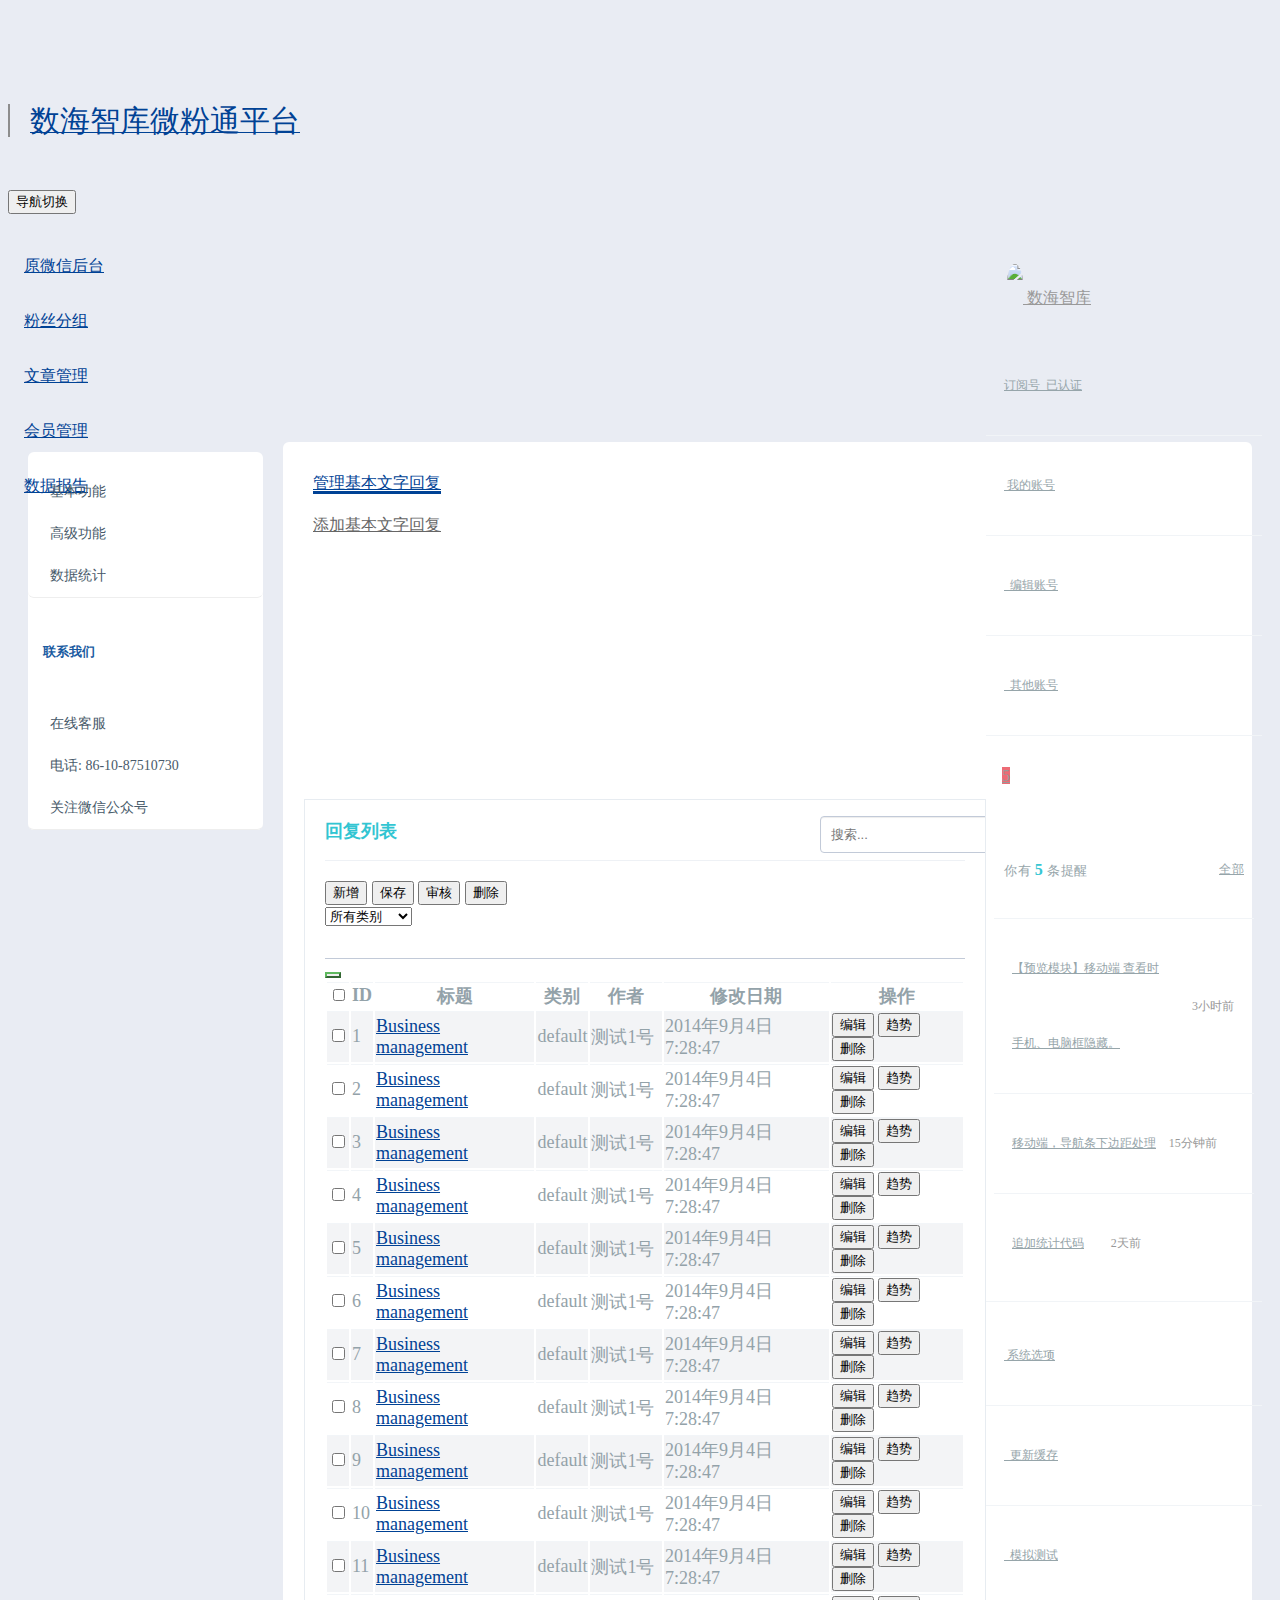
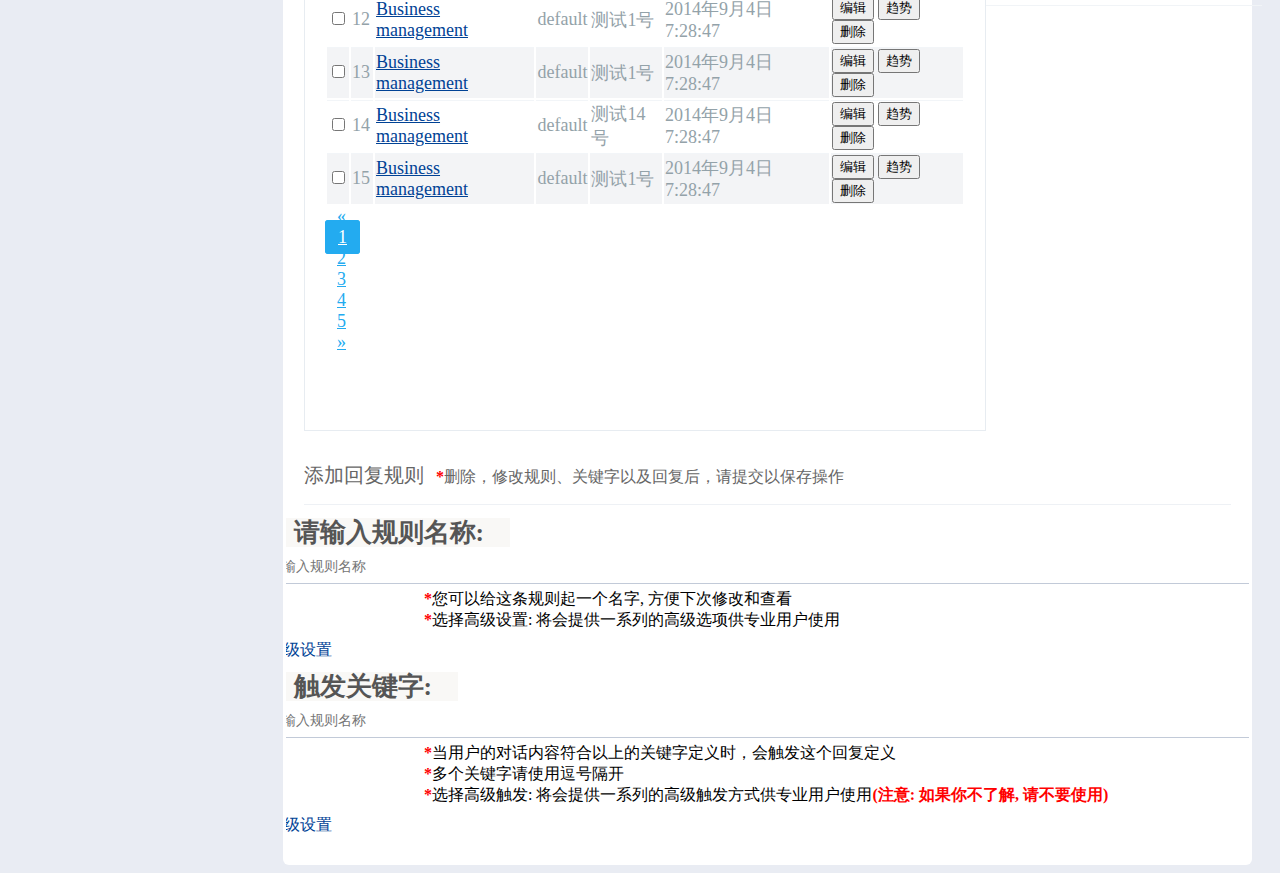
==== commit c83a358d: "无" ====
--- a/admin/table-font-list.html
+++ b/admin/table-font-list.html
@@ -74,8 +74,7 @@
 			}
 			
 			.fixleft {
-				margin-left: 64px;
-				margin-top: 10px;
+				/*margin-left: 64px;*/
 			}
 			
 			.am-input-group-label {
@@ -95,29 +94,74 @@
 				background-color: #fefffe;
 				border-color: #409EFF;
 			}
+			
+			.callback-middle {
+				background-color: #f9f8f6;
+			}
+			
+			.am-input-group-label:first-child {
+				background-color: #f9f8f6;
+			}
+			
+			.am-topbar-right {
+				float: right;
+				margin-right: 10px;
+				margin-top: 20px;
+			}
 		</style>
 	</head>
 
 	<body data-type="index">
-
+		<!--头部导航-->
 		<header class="am-topbar  admin-header">
 			<div class="am-topbar-brand">
 				<a href="javascript:;" class="tpl-logo">
 					<img src="assets/img/logo.png" alt="">
 				</a>
 			</div>
-			<div class="am-icon-list tpl-header-nav-hover-ico am-fl am-margin-right">
-
+			<!--<div class="am-icon-list tpl-header-nav-hover-ico am-fl am-margin-right">
+             
+			</div>-->
+			<div class="am-fl tpl-header-navbar">
+				<ul>
+					<!-- 欢迎语 -->
+					<li class=" tpl-header-navbar-welcome am-align-left">
+						<a href="javascript:;">
+							<span style="font-size: 30px;padding-left: 20px; border-left: 2px solid #8d8d8d;">数海智库微粉通平台</span></a>
+					</li>
+				</ul>
 			</div>
-
 			<button class="am-topbar-btn am-topbar-toggle am-btn am-btn-sm am-btn-success am-show-sm-only" data-am-collapse="{target: '#topbar-collapse'}"><span class="am-sr-only">导航切换</span> <span class="am-icon-bars"></span></button>
 
 			<div class="am-collapse am-topbar-collapse" id="topbar-collapse">
 
 				<ul class="am-nav am-nav-pills am-topbar-nav am-topbar-right admin-header-list tpl-header-list">
-					<li class="am-dropdown" data-am-dropdown data-am-dropdown-toggle>
+					<!--<li class="am-hide-sm-only">
+						<a href="javascript:;" id="admin-fullscreen" class="tpl-header-list-link"><span class="am-icon-arrows-alt"></span> <span class="admin-fullText">全屏</span></a>
+					</li>-->
+					<li class="am-dropdown" data-am-dropdown="" data-am-dropdown-toggle="">
 						<a class="am-dropdown-toggle tpl-header-list-link" href="javascript:;">
-							<span class="am-icon-bell-o"></span> 提醒 <span class="am-badge tpl-badge-success am-round">5</span></span>
+							<span class="tpl-header-list-user-ico"> <img src="assets/img/user01.png"><span>&nbsp;数海智库</span></span>
+						</a>
+						<ul class="am-dropdown-content">
+							<li>
+								<a href="#"><span>订阅号</span>&nbsp; <span class="am-alert-success">已认证</span></a>
+							</li>
+							<li>
+								<a href="#"><span class="am-icon-user "></span>&nbsp;我的账号</a>
+							</li>
+							<li>
+								<a href="#"><span class="am-icon-edit  "></span>&nbsp; 编辑账号</a>
+							</li>
+							<li>
+								<a href="#"><span class="am-icon-users "></span>&nbsp; 其他账号</a>
+							</li>
+						</ul>
+					</li>
+
+					<li class="am-dropdown" data-am-dropdown="" data-am-dropdown-toggle="">
+						<a class="am-dropdown-toggle tpl-header-list-link" href="javascript:;">
+							<span class="am-icon-bell-o"></span><span class="am-badge tpl-badge-danger am-round">5</span>
 						</a>
 						<ul class="am-dropdown-content tpl-dropdown-content">
 							<li class="tpl-dropdown-content-external">
@@ -138,100 +182,20 @@
 							</li>
 						</ul>
 					</li>
-					<li class="am-dropdown" data-am-dropdown data-am-dropdown-toggle>
+					<li class="am-dropdown" data-am-dropdown="" data-am-dropdown-toggle="">
 						<a class="am-dropdown-toggle tpl-header-list-link" href="javascript:;">
-							<span class="am-icon-comment-o"></span> 消息 <span class="am-badge tpl-badge-danger am-round">9</span></span>
-						</a>
-						<ul class="am-dropdown-content tpl-dropdown-content">
-							<li class="tpl-dropdown-content-external">
-								<h3>你有 <span class="tpl-color-danger">9</span> 条新消息</h3>
-								<a href="###">全部</a>
-							</li>
-							<li>
-								<a href="#" class="tpl-dropdown-content-message">
-									<span class="tpl-dropdown-content-photo">
-                      <img src="assets/img/user02.png" alt=""> </span>
-									<span class="tpl-dropdown-content-subject">
-                      <span class="tpl-dropdown-content-from"> 禁言小张 </span>
-									<span class="tpl-dropdown-content-time">10分钟前 </span>
-									</span>
-									<span class="tpl-dropdown-content-font"> Amaze UI 的诞生，依托于 GitHub 及其他技术社区上一些优秀的资源；Amaze UI 的成长，则离不开用户的支持。 </span>
-								</a>
-								<a href="#" class="tpl-dropdown-content-message">
-									<span class="tpl-dropdown-content-photo">
-                      <img src="assets/img/user03.png" alt=""> </span>
-									<span class="tpl-dropdown-content-subject">
-                      <span class="tpl-dropdown-content-from"> Steam </span>
-									<span class="tpl-dropdown-content-time">18分钟前</span>
-									</span>
-									<span class="tpl-dropdown-content-font"> 为了能最准确的传达所描述的问题， 建议你在反馈时附上演示，方便我们理解。 </span>
-								</a>
-							</li>
-
-						</ul>
-					</li>
-					<li class="am-dropdown" data-am-dropdown data-am-dropdown-toggle>
-						<a class="am-dropdown-toggle tpl-header-list-link" href="javascript:;">
-							<span class="am-icon-calendar"></span> 进度 <span class="am-badge tpl-badge-primary am-round">4</span></span>
-						</a>
-						<ul class="am-dropdown-content tpl-dropdown-content">
-							<li class="tpl-dropdown-content-external">
-								<h3>你有 <span class="tpl-color-primary">4</span> 个任务进度</h3>
-								<a href="###">全部</a>
-							</li>
-							<li>
-								<a href="javascript:;" class="tpl-dropdown-content-progress">
-									<span class="task">
-                        <span class="desc">Amaze UI 用户中心 v1.2 </span>
-									<span class="percent">45%</span>
-									</span>
-									<span class="progress">
-                        <div class="am-progress tpl-progress am-progress-striped"><div class="am-progress-bar am-progress-bar-success" style="width:45%"></div></div>
-                    </span>
-								</a>
-							</li>
-							<li>
-								<a href="javascript:;" class="tpl-dropdown-content-progress">
-									<span class="task">
-                        <span class="desc">新闻内容页 </span>
-									<span class="percent">30%</span>
-									</span>
-									<span class="progress">
-                       <div class="am-progress tpl-progress am-progress-striped"><div class="am-progress-bar am-progress-bar-secondary" style="width:30%"></div></div>
-                    </span>
-								</a>
-							</li>
-							<li>
-								<a href="javascript:;" class="tpl-dropdown-content-progress">
-									<span class="task">
-                        <span class="desc">管理中心 </span>
-									<span class="percent">60%</span>
-									</span>
-									<span class="progress">
-                        <div class="am-progress tpl-progress am-progress-striped"><div class="am-progress-bar am-progress-bar-warning" style="width:60%"></div></div>
-                    </span>
-								</a>
-							</li>
-
-						</ul>
-					</li>
-					<li class="am-hide-sm-only">
-						<a href="javascript:;" id="admin-fullscreen" class="tpl-header-list-link"><span class="am-icon-arrows-alt"></span> <span class="admin-fullText">开启全屏</span></a>
-					</li>
-
-					<li class="am-dropdown" data-am-dropdown data-am-dropdown-toggle>
-						<a class="am-dropdown-toggle tpl-header-list-link" href="javascript:;">
-							<span class="tpl-header-list-user-nick">禁言小张</span><span class="tpl-header-list-user-ico"> <img src="assets/img/user01.png"></span>
+							<span class="am-icon-gear"></span>
 						</a>
 						<ul class="am-dropdown-content">
+
 							<li>
-								<a href="#"><span class="am-icon-user-secret"></span>&nbsp;我的</a>
+								<a href="#"><span class="am-icon-wrench"></span>&nbsp;系统选项</a>
 							</li>
 							<li>
-								<a href="#"><span class="am-icon-cog"></span>&nbsp; 编辑</a>
+								<a href="#"><i class="am-icon-refresh"></i>&nbsp; 更新缓存</a>
 							</li>
 							<li>
-								<a href="#"><span class="am-icon-users"></span>&nbsp; 其他账户</a>
+								<a href="#"><span class="am-icon-mobile-phone am-icon-sm"></span>&nbsp; 模拟测试</a>
 							</li>
 						</ul>
 					</li>
@@ -271,58 +235,59 @@
 			</div>
 
 		</header>
-
+		<!--头部导航-->
 		<div class="tpl-page-container tpl-page-header-fixed">
+			<!--左侧面板-->
 			<div class=" tpl-left-nav tpl-left-nav-hover">
 				<div class="tpl-left-nav-wrapper">
 
 					<div class="tpl-left-nav-list">
 						<ul class="tpl-left-nav-menu">
 							<li class="tpl-left-nav-item">
-								<a href="javascript:;" class="nav-link tpl-left-nav-link-list ">
+								<a href="javascript:;" class="nav-link tpl-left-nav-link-list">
 									<i class="am-icon-gears" style="color: #3774AD;"></i>
 									<span>基本功能</span>
 									<i class="am-icon-angle-right tpl-left-nav-more-ico am-fr am-margin-right"></i>
 								</a>
-								<ul class="tpl-left-nav-sub-menu ">
+								<ul class="tpl-left-nav-sub-menu">
 									<li>
 										<a href="table-font-list.html">
-											<i class="am-icon-file-text-o" style="color: #1283c8;"></i>
+											<i class="am-icon-file-text-o"></i>
 											<span>文字回复</span>
 
 										</a>
 										<a href="table-font-list.html">
-											<i class="am-icon-paste" style="color: #1283c8;"></i>
+											<i class="am-icon-paste"></i>
 											<span>图文回复</span>
 
 										</a>
 										<a href="table-font-list.html">
-											<i class="am-icon-music" style="color: #1283c8;"></i>
+											<i class="am-icon-music"></i>
 											<span>音乐回复</span>
 
 										</a>
 										<a href="table-font-list.html">
-											<i class="am-icon-file-image-o" style="color: #1283c8;"></i>
+											<i class="am-icon-file-image-o"></i>
 											<span>图片回复</span>
 
 										</a>
 										<a href="table-font-list.html">
-											<i class="am-icon-file-audio-o" style="color: #1283c8;"></i>
+											<i class="am-icon-file-audio-o"></i>
 											<span>语音回复</span>
 
 										</a>
 										<a href="table-font-list.html">
-											<i class="am-icon-file-movie-o" style="color: #1283c8;"></i>
+											<i class="am-icon-file-movie-o"></i>
 											<span>视频回复</span>
 
 										</a>
 										<a href="table-font-list.html">
-											<i class="am-icon-gear" style="color: #1283c8;"></i>
+											<i class="am-icon-gear"></i>
 											<span>自定义接口回复</span>
 
 										</a>
 										<a href="table-font-list.html">
-											<i class="am-icon-table" style="color: #1283c8;"></i>
+											<i class="am-icon-table"></i>
 											<span>文字表格</span>
 
 										</a>
@@ -340,43 +305,33 @@
 								<ul class="tpl-left-nav-sub-menu">
 									<li>
 										<a href="table-font-list.html">
-											<i class="am-icon-file-text-o"></i>
-											<span>文字回复</span>
-
-										</a>
-										<a href="table-font-list.html">
-											<i class="am-icon-paste"></i>
-											<span>图文回复</span>
-
-										</a>
-										<a href="table-font-list.html">
-											<i class="am-icon-music"></i>
-											<span>音乐回复</span>
-
-										</a>
-										<a href="table-font-list.html">
-											<i class="am-icon-file-image-o"></i>
-											<span>图片回复</span>
-
-										</a>
-										<a href="table-font-list.html">
-											<i class="am-icon-file-audio-o"></i>
-											<span>语音回复</span>
-
-										</a>
-										<a href="table-font-list.html">
-											<i class="am-icon-file-movie-o"></i>
-											<span>视频回复</span>
-
-										</a>
-										<a href="table-font-list.html">
-											<i class="am-icon-gear"></i>
-											<span>自定义接口回复</span>
-
-										</a>
-										<a href="table-font-list.html">
-											<i class="am-icon-table"></i>
-											<span>文字表格</span>
+											<i class="am-icon-plus-circle"></i>
+											<span>常用服务接入</span>
+
+										</a>
+										<a href="table-font-list.html">
+											<i class="am-icon-cog"></i>
+											<span>自定义菜单</span>
+
+										</a>
+										<a href="table-font-list.html">
+											<i class="am-icon-comments-o"></i>
+											<span>特殊消息回复</span>
+
+										</a>
+										<a href="table-font-list.html">
+											<i class="am-icon-qrcode"></i>
+											<span>二维码管理</span>
+
+										</a>
+										<a href="table-font-list.html">
+											<i class="am-icon-users"></i>
+											<span>多客服接入</span>
+
+										</a>
+										<a href="table-font-list.html">
+											<i class="am-icon-qrcode"></i>
+											<span>长链接二维码</span>
 
 										</a>
 
@@ -385,11 +340,36 @@
 							</li>
 
 							<li class="tpl-left-nav-item">
-								<a href="login.html" class="nav-link tpl-left-nav-link-list">
+								<a href="#" class="nav-link tpl-left-nav-link-list">
 									<i class="am-icon-pie-chart" style="color: #3774AD;"></i>
 									<span>数据统计</span>
-
+									<i class="am-icon-angle-right tpl-left-nav-more-ico am-fr am-margin-right"></i>
 								</a>
+								<ul class="tpl-left-nav-sub-menu">
+									<li>
+										<a href="table-font-list.html">
+											<i class="am-icon-commenting-o"></i>
+											<span>聊天记录</span>
+
+										</a>
+										<a href="table-font-list.html">
+											<i class="am-icon-area-chart"></i>
+											<span>回复规则使用情况</span>
+
+										</a>
+										<a href="table-font-list.html">
+											<i class="am-icon-key"></i>
+											<span>关键词命中情况</span>
+
+										</a>
+										<a href="table-font-list.html">
+											<i class="am-icon-plug"></i>
+											<span>参数</span>
+
+										</a>
+
+									</li>
+								</ul>
 							</li>
 						</ul>
 					</div>
@@ -403,7 +383,7 @@
 						<ul class="tpl-left-nav-menu">
 							<li class="tpl-left-nav-item">
 								<a href="javascript:;" class="nav-link tpl-left-nav-link-list">
-									<i class="am-icon-stethoscope am-success" style="color:#44b549 ;"></i>
+									<i class="am-icon-stethoscope am-success" style="color:#0ea28b ;"></i>
 									<span>在线客服</span>
 									<i class="am-icon-angle-right tpl-left-nav-more-ico am-fr am-margin-right"></i>
 								</a>
@@ -433,6 +413,8 @@
 				</div>
 
 			</div>
+			<!--左侧面板-->
+
 			<!--内容区域-->
 			<div class="tpl-content-wrapper">
 				<div data-am-widget="tabs" class="am-tabs am-tabs-default ">
@@ -862,91 +844,220 @@
 
 							</div>
 							<div class="row">
-								<div class="am-u-md-7">
-									<form class="am-form am-form-horizontal fixleft ">
-										<div class="am-form-group  am-form-icon am-form-feedback">
-											<div class="am-input-group">
-												<span class="am-input-group-label">请输入规则名称:</span>
-												<input type="text" class="am-form-field" placeholder="请输入规则名称">
-
-											</div>
-											<div class="" style="margin-left: 156px;margin-top: 5px;">
-												<ul>
-													<li><span><span style="color: red;font-weight: bold;">*</span>您可以给这条规则起一个名字, 方便下次修改和查看</span>
-													</li>
-													<li><span><span style="color: red;font-weight: bold;">*</span>选择高级设置: 将会提供一系列的高级选项供专业用户使用</span>
-													</li>
-												</ul>
-
-											</div>
+								<div class="row">
+									<div class="am-u-md-8">
+										<div class="am-u-md-10 am-center">
+											<form class="am-form am-form-horizontal fixleft ">
+												<div class="am-form-group  am-form-icon am-form-feedback">
+													<div class="am-input-group">
+														<span class="am-input-group-label">请输入规则名称:</span>
+														<input type="text" class="am-form-field" placeholder="请输入规则名称">
+
+													</div>
+													<div class="" style="margin-left: 156px;margin-top: 5px;">
+														<ul>
+															<li><span><span style="color: red;font-weight: bold;">*</span>您可以给这条规则起一个名字, 方便下次修改和查看</span>
+															</li>
+															<li><span><span style="color: red;font-weight: bold;">*</span>选择高级设置: 将会提供一系列的高级选项供专业用户使用</span>
+															</li>
+														</ul>
+
+													</div>
+												</div>
+
+											</form>
 										</div>
-									</form>
+
+										<div class=" am-fl" id="upgrateOne">
+											<a class="nav-link tpl-left-nav-link-list" style="height: 38px;line-height: 38px;">
+												<span>高级设置</span>
+												<i class="am-icon-angle-right tpl-left-nav-more-ico am-fr am-margin-right "></i>
+											</a>
+										</div>
+										<script type="text/javascript" src="assets/js/jquery.min.js"></script>
+										<script type="text/javascript">
+											$(document).ready(function() {
+												$("#upgrateOne").click(function() {
+													$("#upgrateOne_item").toggle("slow");
+												});
+											});
+										</script>
+									</div>
 
 								</div>
-
-							</div>
-							<div class="row">
-								<div class="am-u-md-7 ">
-									<form class="am-form am-form-horizontal fixleft "style="margin-left: 100px;">
-										<div class="am-form-group  am-form-icon am-form-feedback">
-											<div class="am-input-group">
-												<span class="am-input-group-label">&nbsp;&nbsp;&nbsp;&nbsp;&nbsp;&nbsp;&nbsp;状态:</span>
-												<div class="">
-													<label class="am-radio-inline">
+								<div class="row" id="upgrateOne_item" style="display: none;">
+									<div class="am-u-md-10  callback-middle ">
+										<form class="am-form am-form-horizontal fixleft " style="margin-left: 100px;">
+											<div class="am-form-group  am-form-icon am-form-feedback">
+												<div class="am-input-group">
+													<span class="am-input-group-label">&nbsp;&nbsp;&nbsp;&nbsp;&nbsp;&nbsp;&nbsp;状态:</span>
+													<div class="">
+														<label class="am-radio-inline">
        													 <input type="radio"  value="" name="docInlineRadio">启动
       												</label>
-													<label class="am-radio-inline">
+														<label class="am-radio-inline">
         													<input type="radio" name="docInlineRadio">禁用
       												</label>
-													
+
+													</div>
+
 												</div>
 
 											</div>
-											
-										</div>
-										
-									</form>
-									<form class="am-form am-form-horizontal fixleft "style="margin-left: 100px;">
-										<div class="am-form-group  am-form-icon am-form-feedback">
-											<div class="am-input-group">
-												<span class="am-input-group-label">&nbsp;&nbsp;&nbsp;&nbsp;&nbsp;&nbsp;&nbsp;状态:</span>
-												<div class="">
-													<label class="am-radio-inline">
+
+										</form>
+										<form class="am-form am-form-horizontal fixleft " style="margin-left: 100px;">
+											<div class="am-form-group  am-form-icon am-form-feedback">
+												<div class="am-input-group">
+													<span class="am-input-group-label">&nbsp;&nbsp;&nbsp;&nbsp;&nbsp;&nbsp;&nbsp;状态:</span>
+													<div class="">
+														<label class="am-radio-inline">
        													 <input type="radio"  value="" name="docInlineRadio">启动
       												</label>
-													<label class="am-radio-inline">
+														<label class="am-radio-inline">
         													<input type="radio" name="docInlineRadio">禁用
       												</label>
-													
+
+													</div>
+
 												</div>
 
 											</div>
-											
+
+										</form>
+										<form class="am-form am-form-horizontal fixleft ">
+											<div class="am-form-group  am-form-icon am-form-feedback">
+												<div class="am-input-group">
+													<span class="am-input-group-label">&nbsp;&nbsp;&nbsp;&nbsp;&nbsp;&nbsp;&nbsp;&nbsp;&nbsp;&nbsp;&nbsp;&nbsp;&nbsp;&nbsp;优先级:</span>
+													<input type="text" class="am-form-field" placeholder="请输入规则名称">
+
+												</div>
+												<div class="" style="margin-left: 156px;margin-top: 5px;">
+													<ul>
+														<li><span><span style="color: red;font-weight: bold;">*</span>规则优先级，越大则越靠前，最大不得超过254</span>
+														</li>
+
+													</ul>
+
+												</div>
+											</div>
+										</form>
+
+									</div>
+
+								</div>
+
+							</div>
+							<!--触发关键字-->
+							<div class="row">
+								<div class="row">
+									<div class="am-u-md-8">
+										<div class="am-u-md-10 am-center">
+											<form class="am-form am-form-horizontal fixleft ">
+												<div class="am-form-group  am-form-icon am-form-feedback">
+													<div class="am-input-group">
+														<span class="am-input-group-label">触发关键字:</span>
+														<input type="text" class="am-form-field" placeholder="请输入规则名称">
+
+													</div>
+													<div class="" style="margin-left: 156px;margin-top: 5px;">
+														<ul>
+															<li><span><span style="color: red;font-weight: bold;">*</span>当用户的对话内容符合以上的关键字定义时，会触发这个回复定义</span>
+															</li>
+															<li><span><span style="color: red;font-weight: bold;">*</span>多个关键字请使用逗号隔开</span>
+															</li>
+															<li><span><span style="color: red;font-weight: bold;">*</span>选择高级触发: 将会提供一系列的高级触发方式供专业用户使用<span style="color: red;font-weight: bold;">(注意: 如果你不了解, 请不要使用)</span></span>
+															</li>
+														</ul>
+
+													</div>
+												</div>
+
+											</form>
 										</div>
-										
-									</form>
-									<form class="am-form am-form-horizontal fixleft ">
-										<div class="am-form-group  am-form-icon am-form-feedback">
-											<div class="am-input-group">
-												<span class="am-input-group-label">请输入规则名称:</span>
-												<input type="text" class="am-form-field" placeholder="请输入规则名称">
+
+										<div class="am-fl" id="upgrateTwo">
+											<a class="nav-link tpl-left-nav-link-list" style="height: 38px;line-height: 38px;">
+												<span>高级设置</span>
+												<i class="am-icon-angle-right tpl-left-nav-more-ico am-fr am-margin-right "></i>
+											</a>
+										</div>
+										<script type="text/javascript" src="assets/js/jquery.min.js"></script>
+										<script type="text/javascript">
+											$(document).ready(function() {
+												$("#upgrateTwo").click(function() {
+													$("#upgrateTwo_item").toggle("slow");
+												});
+											});
+										</script>
+									</div>
+
+								</div>
+								<div class="row" id="upgrateTwo_item" style="display: none;">
+									<div class="am-u-md-10  callback-middle ">
+										<form class="am-form am-form-horizontal fixleft " style="margin-left: 100px;">
+											<div class="am-form-group  am-form-icon am-form-feedback">
+												<div class="am-input-group">
+													<span class="am-input-group-label">&nbsp;&nbsp;&nbsp;&nbsp;&nbsp;&nbsp;&nbsp;状态:</span>
+													<div class="">
+														<label class="am-radio-inline">
+       													 <input type="radio"  value="" name="docInlineRadio">启动
+      												</label>
+														<label class="am-radio-inline">
+        													<input type="radio" name="docInlineRadio">禁用
+      												</label>
+
+													</div>
+
+												</div>
 
 											</div>
-											<div class="" style="margin-left: 156px;margin-top: 5px;">
-												<ul>
-													<li><span><span style="color: red;font-weight: bold;">*</span>您可以给这条规则起一个名字, 方便下次修改和查看</span>
-													</li>
-													
-												</ul>
+
+										</form>
+										<form class="am-form am-form-horizontal fixleft " style="margin-left: 100px;">
+											<div class="am-form-group  am-form-icon am-form-feedback">
+												<div class="am-input-group">
+													<span class="am-input-group-label">&nbsp;&nbsp;&nbsp;&nbsp;&nbsp;&nbsp;&nbsp;状态:</span>
+													<div class="">
+														<label class="am-radio-inline">
+       													 <input type="radio"  value="" name="docInlineRadio">启动
+      												</label>
+														<label class="am-radio-inline">
+        													<input type="radio" name="docInlineRadio">禁用
+      												</label>
+
+													</div>
+
+												</div>
 
 											</div>
-										</div>
-									</form>
+
+										</form>
+										<form class="am-form am-form-horizontal fixleft ">
+											<div class="am-form-group  am-form-icon am-form-feedback">
+												<div class="am-input-group">
+													<span class="am-input-group-label">&nbsp;&nbsp;&nbsp;&nbsp;&nbsp;&nbsp;&nbsp;&nbsp;&nbsp;&nbsp;&nbsp;&nbsp;&nbsp;&nbsp;优先级:</span>
+													<input type="text" class="am-form-field" placeholder="请输入规则名称">
+
+												</div>
+												<div class="" style="margin-left: 156px;margin-top: 5px;">
+													<ul>
+														<li><span><span style="color: red;font-weight: bold;">*</span>规则优先级，越大则越靠前，最大不得超过254</span>
+														</li>
+
+													</ul>
+
+												</div>
+											</div>
+										</form>
+
+									</div>
 
 								</div>
 
 							</div>
 
+							<!--触发关键字-->
 						</div>
 
 					</div>
@@ -960,6 +1071,7 @@
 		<script src="assets/js/amazeui.min.js"></script>
 		<script src="assets/js/iscroll.js"></script>
 		<script src="assets/js/app.js"></script>
+
 	</body>
 
 </html>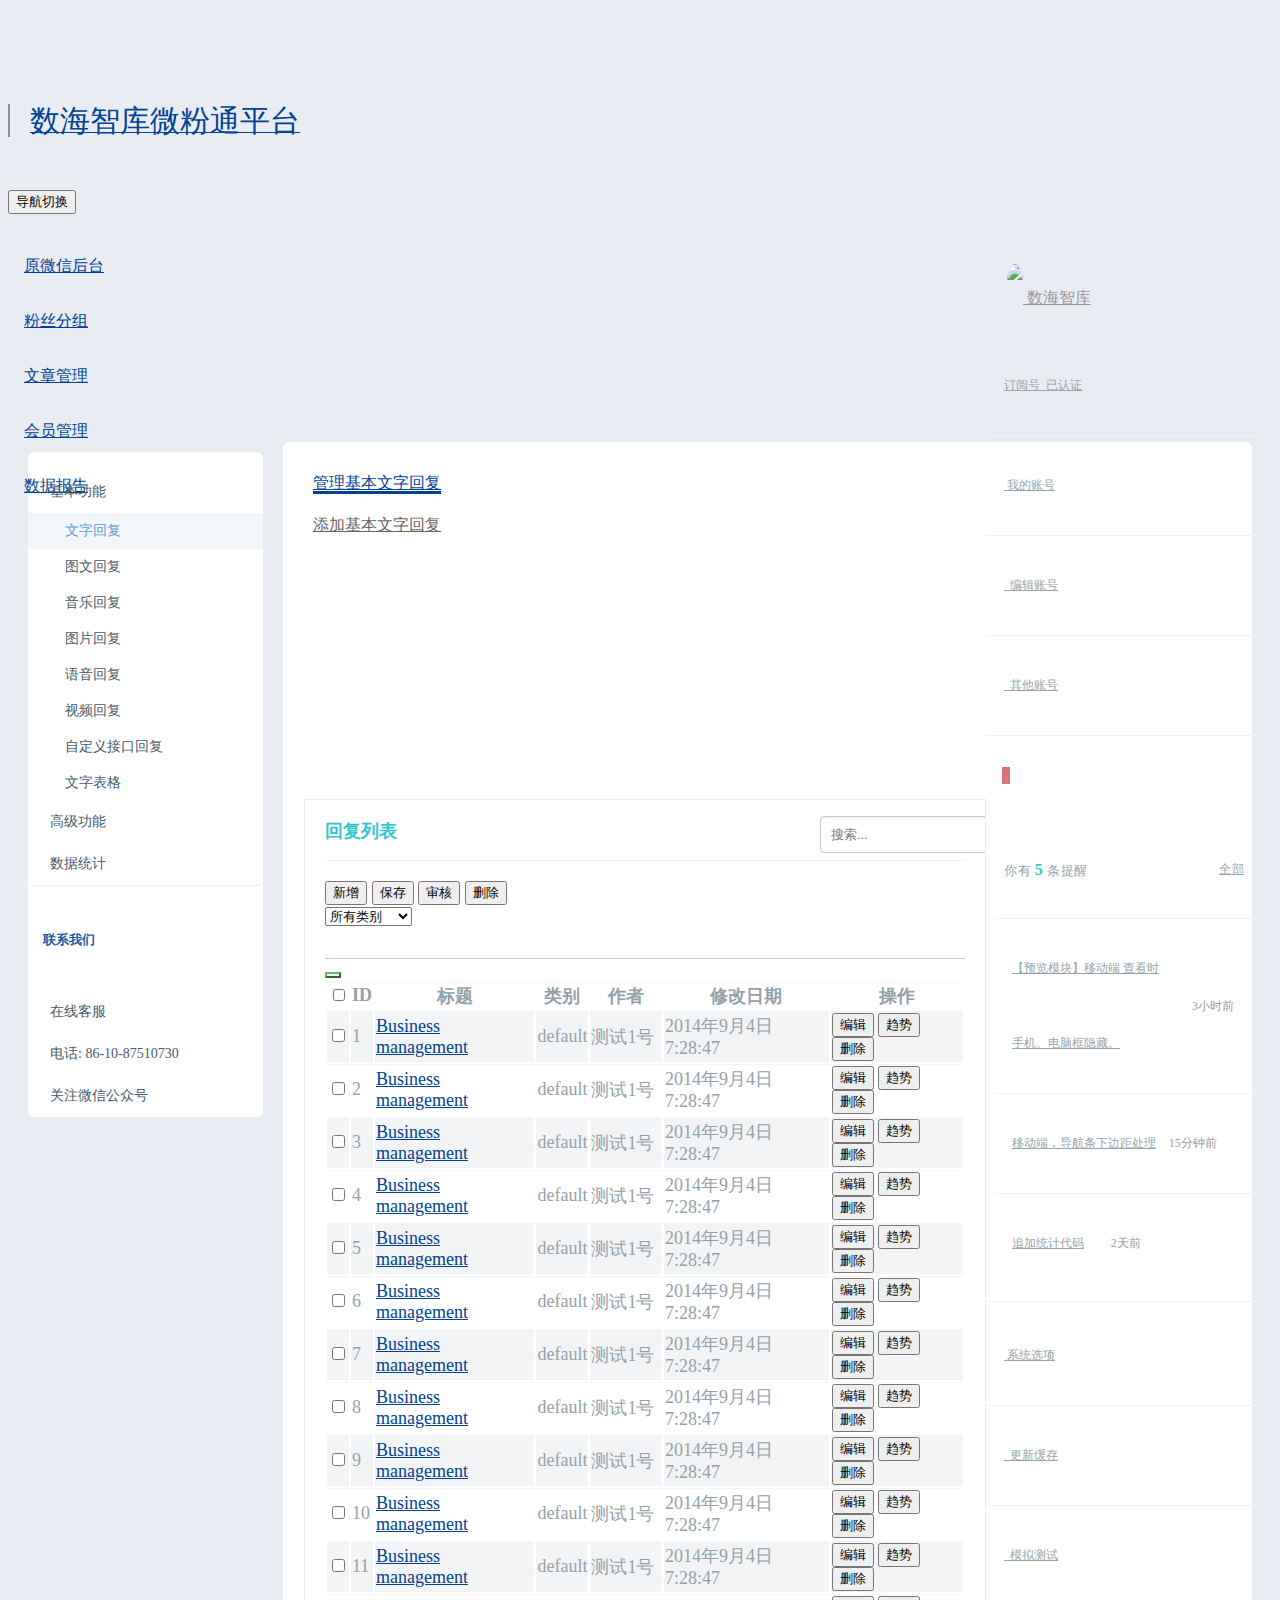
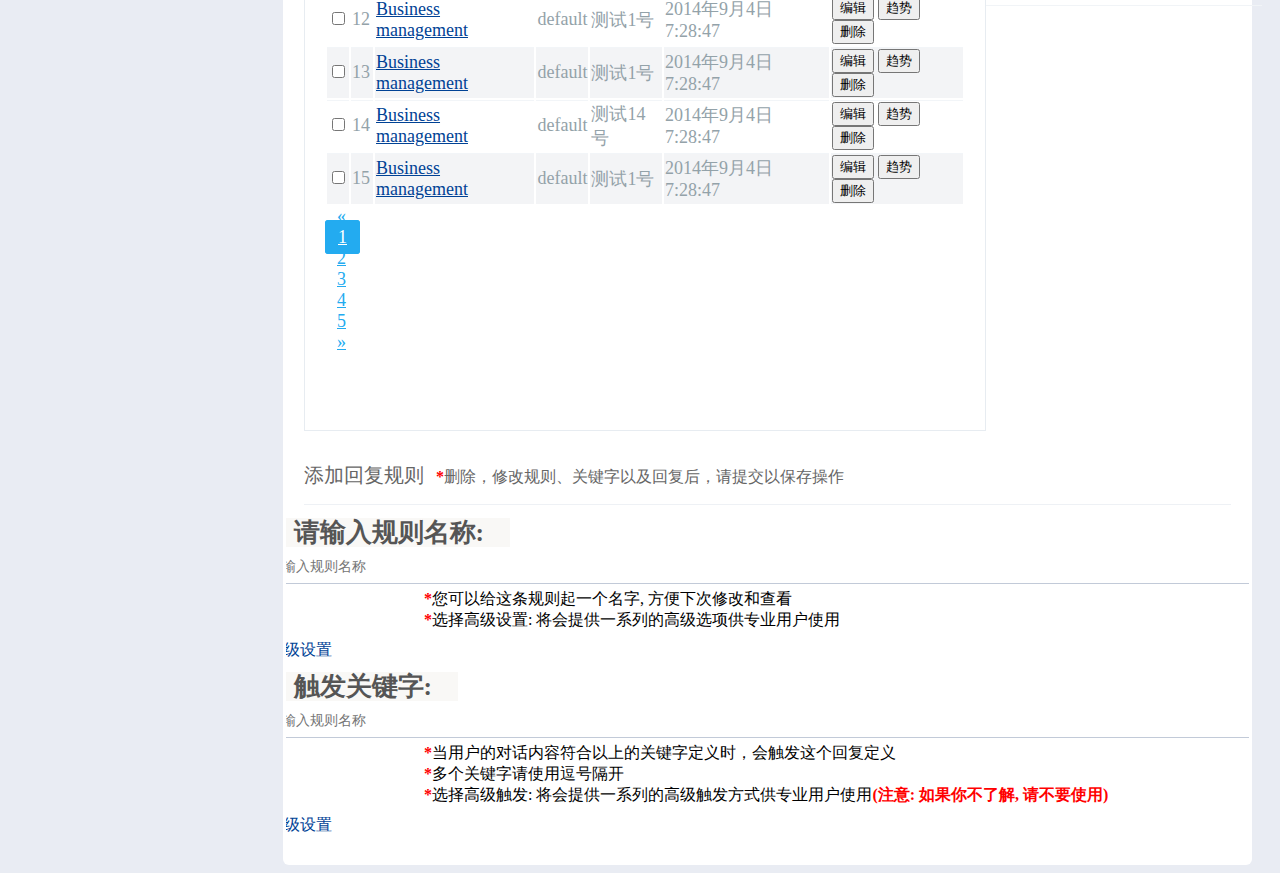
==== commit effeb68d: "细节" ====
--- a/admin/table-font-list.html
+++ b/admin/table-font-list.html
@@ -108,6 +108,10 @@
 				margin-right: 10px;
 				margin-top: 20px;
 			}
+			.tpl-left-nav {
+    
+               margin-top: 20px;
+               }
 		</style>
 	</head>
 
@@ -148,13 +152,13 @@
 								<a href="#"><span>订阅号</span>&nbsp; <span class="am-alert-success">已认证</span></a>
 							</li>
 							<li>
-								<a href="#"><span class="am-icon-user "></span>&nbsp;我的账号</a>
+								<a href="#"><span class="am-icon-user am-icon-fw "></span>&nbsp;我的账号</a>
 							</li>
 							<li>
-								<a href="#"><span class="am-icon-edit  "></span>&nbsp; 编辑账号</a>
+								<a href="#"><span class="am-icon-edit am-icon-fw  "></span>&nbsp; 编辑账号</a>
 							</li>
 							<li>
-								<a href="#"><span class="am-icon-users "></span>&nbsp; 其他账号</a>
+								<a href="#"><span class="am-icon-users  am-icon-fw"></span>&nbsp; 其他账号</a>
 							</li>
 						</ul>
 					</li>
@@ -249,9 +253,9 @@
 									<span>基本功能</span>
 									<i class="am-icon-angle-right tpl-left-nav-more-ico am-fr am-margin-right"></i>
 								</a>
-								<ul class="tpl-left-nav-sub-menu">
+								<ul class="tpl-left-nav-sub-menu" style="display: block;">
 									<li>
-										<a href="table-font-list.html">
+										<a href="table-font-list.html" class="active">
 											<i class="am-icon-file-text-o"></i>
 											<span>文字回复</span>
 
